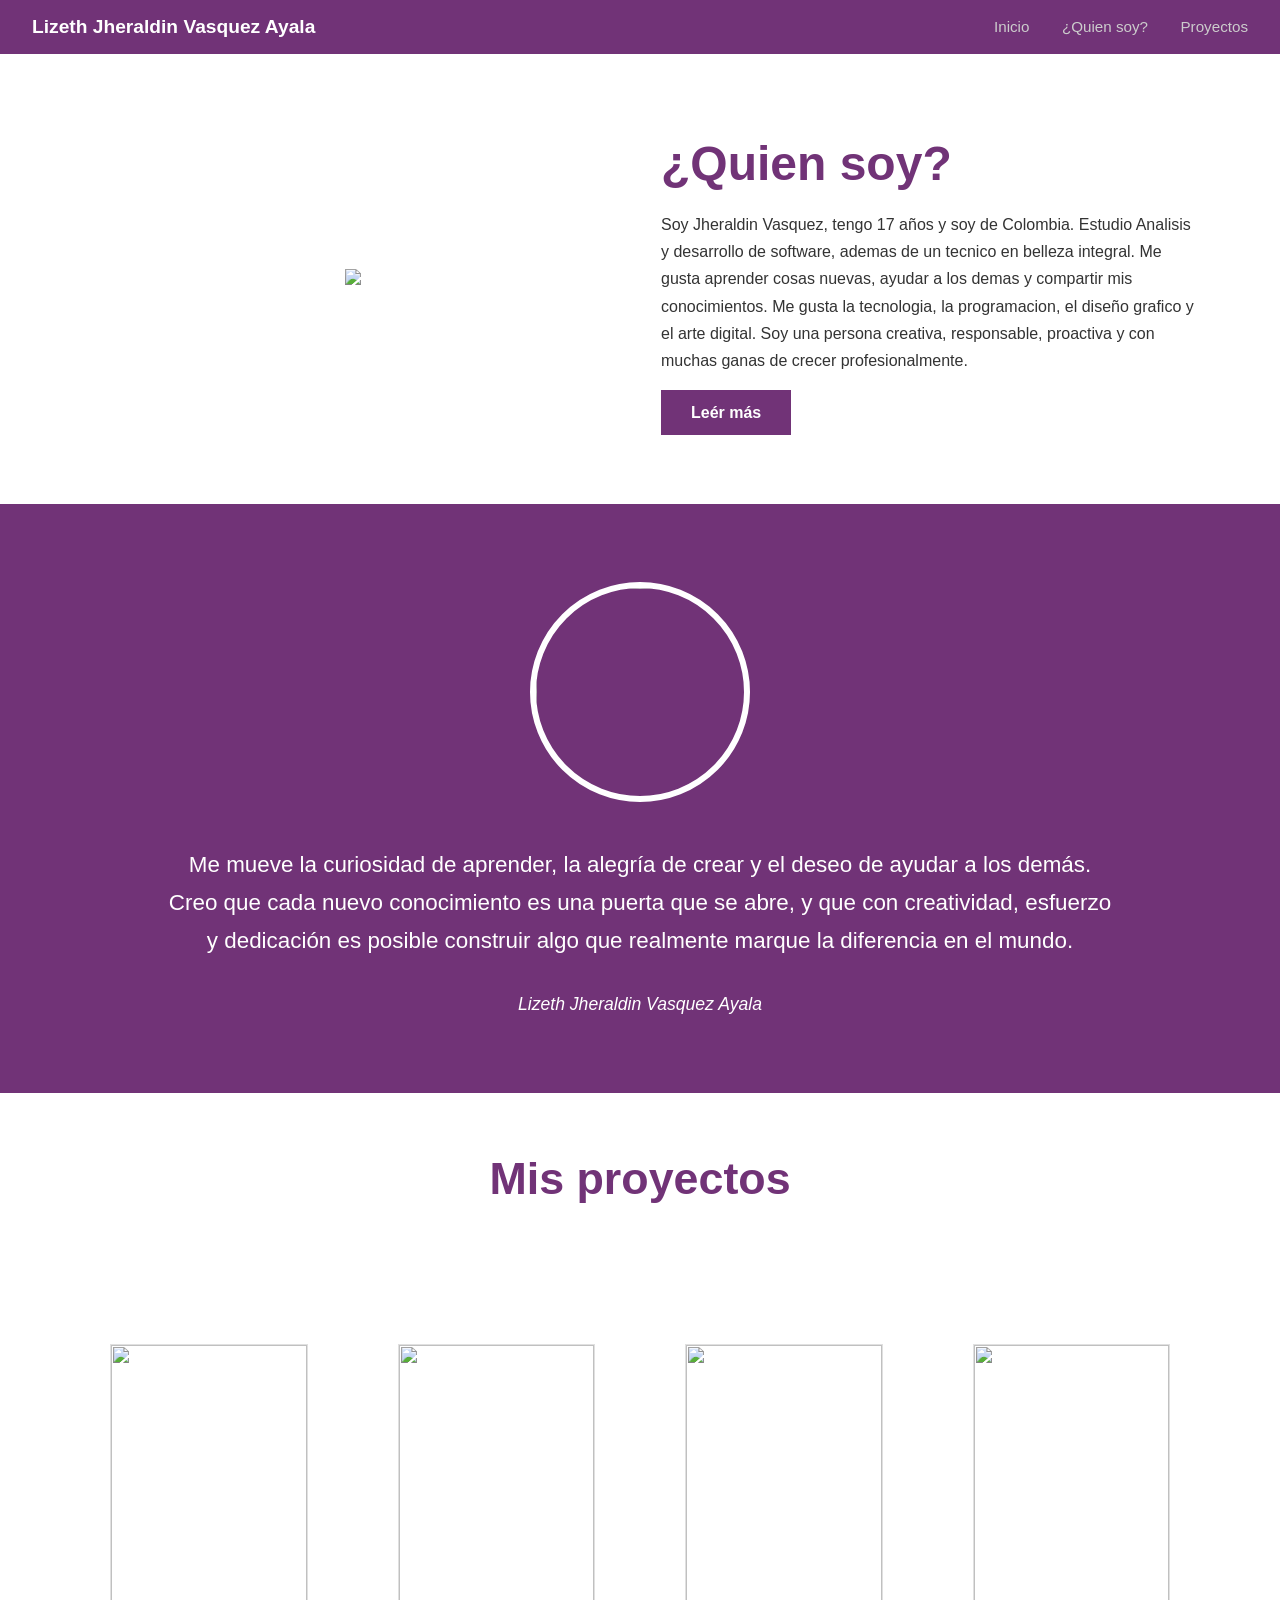
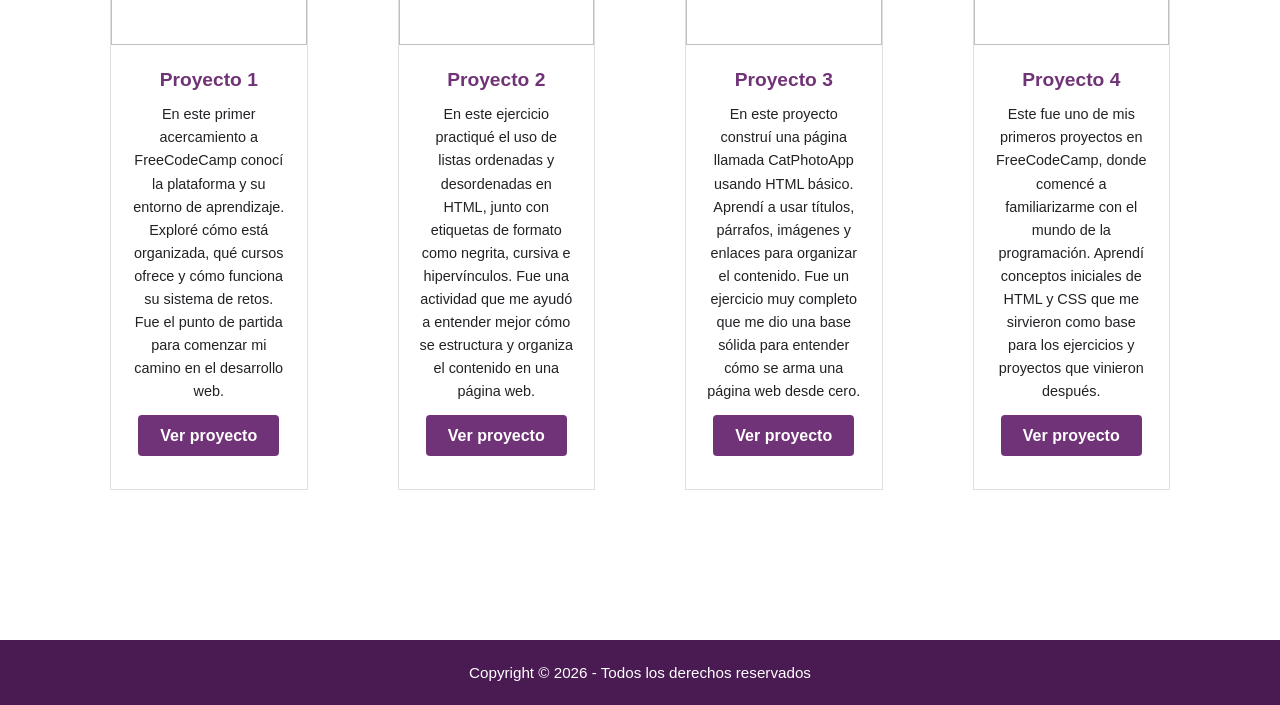
==== Quien Soy/index.html @ ae336944 "Add files via upload" ====
<!DOCTYPE html>
<html lang="es">
<head>
<meta charset="UTF-8">
<meta name="viewport" content="width=device-width, initial-scale=1.0"/>
<title>Lizeth Jheraldin Vasquez Ayala</title>
</head>
 
<body>
 
<div class="navbar">
<table>
<tr>
 
<td class="nav-logo">
<span class="bold">Lizeth Jheraldin </span>
<span class="bold"> Vasquez Ayala</span>
</td>
 
<td class="nav-links">
<a href="#">Inicio</a>
<a href="#">¿Quien soy?</a>
<a href="#">Proyectos</a>
</td>
 
</tr>
</table>
</div>
 
 
<div class="section-quiensoy">
 
<table>
 
<tr>
 
<td class="td-image">
<img src="https://images.icon-icons.com/1999/PNG/512/avatar_people_person_profile_user_woman_icon_123359.png">
</td>
 
<td class="td-text">
 
<h2>¿Quien soy?</h2>
 
<p>
Soy Jheraldin Vasquez, tengo 17 años y soy de Colombia. Estudio Analisis y desarrollo de software, ademas de un tecnico en belleza integral. Me gusta aprender cosas nuevas, ayudar a los demas y compartir mis conocimientos. Me gusta la tecnologia, la programacion, el diseño grafico y el arte digital. Soy una persona creativa, responsable, proactiva y con muchas ganas de crecer profesionalmente.
</p>
 
<a href="#" class="btn-leer">Leér más</a>
 
</td>
 
</tr>
 
</table>
 
</div>
 
 
<div class="section-perfil">
 
<table>
 
<tr>
<td class="avatar-wrapper">
<img src="https://images.icon-icons.com/1999/PNG/512/avatar_people_person_profile_user_woman_icon_123359.png">
</td>
</tr>
 
<tr>
<td class="perfil-quote">
Me mueve la curiosidad de aprender, la alegría de crear y el deseo de ayudar a los demás. Creo que cada nuevo conocimiento es una puerta que se abre, y que con creatividad, esfuerzo y dedicación es posible construir algo que realmente marque la diferencia en el mundo.
</td>
</tr>
 
<tr>
<td class="perfil-author">
Lizeth Jheraldin Vasquez Ayala
</td>
</tr>
 
</table>
 
</div>
 
 
 
<div class="section-proyectos">
 
<h2>Mis proyectos</h2>
 
<table class="proyectos-table">
 
<tr>
 
<td class="proyecto-card">
 
<img src="https://cdn-1.webcatalog.io/catalog/freecodecamp/freecodecamp-social-preview.png?v=1769992474197">
 
<div class="proyecto-card-body">
 
<h3>Proyecto 1</h3>
 
<p>En este primer acercamiento a FreeCodeCamp conocí la plataforma y su entorno de aprendizaje. Exploré cómo está organizada, qué cursos ofrece y cómo funciona su sistema de retos. Fue el punto de partida para comenzar mi camino en el desarrollo web.</p>
 
<p>
<a href="#" class="btn-proyecto">Ver proyecto</a>
</p>
 
</div>
 
</td>
 
 
 
<td class="proyecto-card">
 
<img src="https://global.discourse-cdn.com/freecodecamp/optimized/4X/d/6/1/d61e69aa36e3fe2edeea4e5cf93a29f34c8d03d1_2_690x391.jpeg">
 
<div class="proyecto-card-body">
 
<h3>Proyecto 2</h3>
 
<p>En este ejercicio practiqué el uso de listas ordenadas y desordenadas en HTML, junto con etiquetas de formato como negrita, cursiva e hipervínculos. Fue una actividad que me ayudó a entender mejor cómo se estructura y organiza el contenido en una página web.</p>
 
<p>
<a href="#" class="btn-proyecto">Ver proyecto</a>
</p>
 
</div>
 
</td>
 
 
 
<td class="proyecto-card">
 
<img src="https://global.discourse-cdn.com/freecodecamp/optimized/4X/9/7/a/97abecafbe0a69b6b88f8062b2c35392df6535bc_2_225x500.jpeg">
 
<div class="proyecto-card-body">
 
<h3>Proyecto 3</h3>
 
<p>En este proyecto construí una página llamada CatPhotoApp usando HTML básico. Aprendí a usar títulos, párrafos, imágenes y enlaces para organizar el contenido. Fue un ejercicio muy completo que me dio una base sólida para entender cómo se arma una página web desde cero.</p>
 
<p>
<a href="#" class="btn-proyecto">Ver proyecto</a>
</p>
 
</div>
 
</td>
 
 
 
<td class="proyecto-card">
 
<img src="https://global.discourse-cdn.com/freecodecamp/original/4X/6/b/c/6bcaa0804ab455059b3d53bec16aa4674fb8b056.jpeg">
 
<div class="proyecto-card-body">
 
<h3>Proyecto 4</h3>
 
<p>Este fue uno de mis primeros proyectos en FreeCodeCamp, donde comencé a familiarizarme con el mundo de la programación. Aprendí conceptos iniciales de HTML y CSS que me sirvieron como base para los ejercicios y proyectos que vinieron después.</p>
 
<p>
<a href="#" class="btn-proyecto">Ver proyecto</a>
</p>
 
</div>
 
</td>
 
</tr>
 
</table>
 
</div>
 
<!-- Footer -->
<footer class="footer-copy">
  <p>Copyright © 2026 - Todos los derechos reservados</p>
</footer>
 
<style>
 
*{
margin:0;
padding:0;
box-sizing:border-box;
}
 
body{
font-family:Arial, Helvetica, sans-serif;
background:#ffffff;
color:#333;
}
 
 
 
.navbar{
background-color: rgb(113, 51, 119);
width:100%;
}
 
.navbar table{
width:100%;
border-collapse:collapse;
}
 
.navbar td{
padding:16px 32px;
vertical-align:middle;
}
 
.nav-logo span.bold{
font-weight:900;
color:#ffffff;
font-size:1.2rem;
}
 
.nav-links{
text-align:right;
}
 
.nav-links a{
color:#cccccc;
text-decoration:none;
margin-left:28px;
font-size:0.95rem;
font-weight:500;
}
 
.nav-links a:hover{
color:#212225;
}
 
 
 
.section-quiensoy{
background:#ffffff;
width:100%;
padding:60px 0;
}
 
.section-quiensoy table{
width:90%;
margin:auto;
}
 
.section-quiensoy td{
vertical-align:middle;
padding:20px;
}
 
.td-image{
width:50%;
text-align:center;
}
 
.td-image img{
max-width:100%;
}
 
.td-text{
width:50%;
padding-left:40px;
}
 
.td-text h2{
font-size:3rem;
font-weight:900;
color:#713377;
margin-bottom:20px;
}
 
.td-text p{
font-size:1rem;
line-height:1.7;
margin-bottom:30px;
}
 
.btn-leer{
background-color:#713377;
color:#ffffff;
padding:14px 30px;
font-size:1rem;
font-weight:700;
cursor:pointer;
text-decoration:none;
}
 
 
 
.section-perfil{
background-color:#713377;
width:100%;
padding:60px 20px;
}
 
.section-perfil table{
width:80%;
margin:auto;
}
 
.section-perfil td{
text-align:center;
padding:16px;
}
 
.avatar-wrapper img{
width:220px;
height:220px;
border-radius:50%;
border:6px solid white;
}
 
.perfil-quote{
font-size:1.4rem;
color:white;
line-height:1.7;
}
 
.perfil-author{
font-size:1.1rem;
color:white;
font-style:italic;
}
 
 
 
.section-proyectos{
background:#ffffff;
width:100%;
padding:60px 20px;
}
 
.section-proyectos h2{
text-align:center;
font-size:2.8rem;
font-weight:900;
color:#713377;
margin-bottom:50px;
}
 
.proyectos-table{
width:100%;
margin:auto;
border-collapse:separate;
border-spacing:90px;
}
 
.proyecto-card{
width:25%;
vertical-align:top;
border:1px solid #e0e0e0;
}
 
.proyecto-card img{
width:100%;
height:300px;
object-fit:cover;
}
 
.proyecto-card-body{
padding:20px;
text-align:center;
}
 
.proyecto-card-body h3{
font-size:1.2rem;
font-weight:700;
color:#713377;
margin-bottom:12px;
}
 
.proyecto-card-body p{
font-size:0.9rem;
color:#212225;
line-height:1.6;
margin-bottom:20px;
}
 
.btn-proyecto{
background:#713377;
color:white;
padding:12px 22px;
font-size:16px;
font-weight:600;
border-radius:4px;
text-decoration:none;
border:none;
}
 
.btn-proyecto:hover{
background:#c0392b;
}
 
/* ── FOOTER ── */
.footer-copy {
  background-color: #4a1a52;
  color: #ffffff;
  text-align: center;
  padding: 24px 20px;
  font-size: 0.95rem;
}
 
</style>
 
</body>
</html>
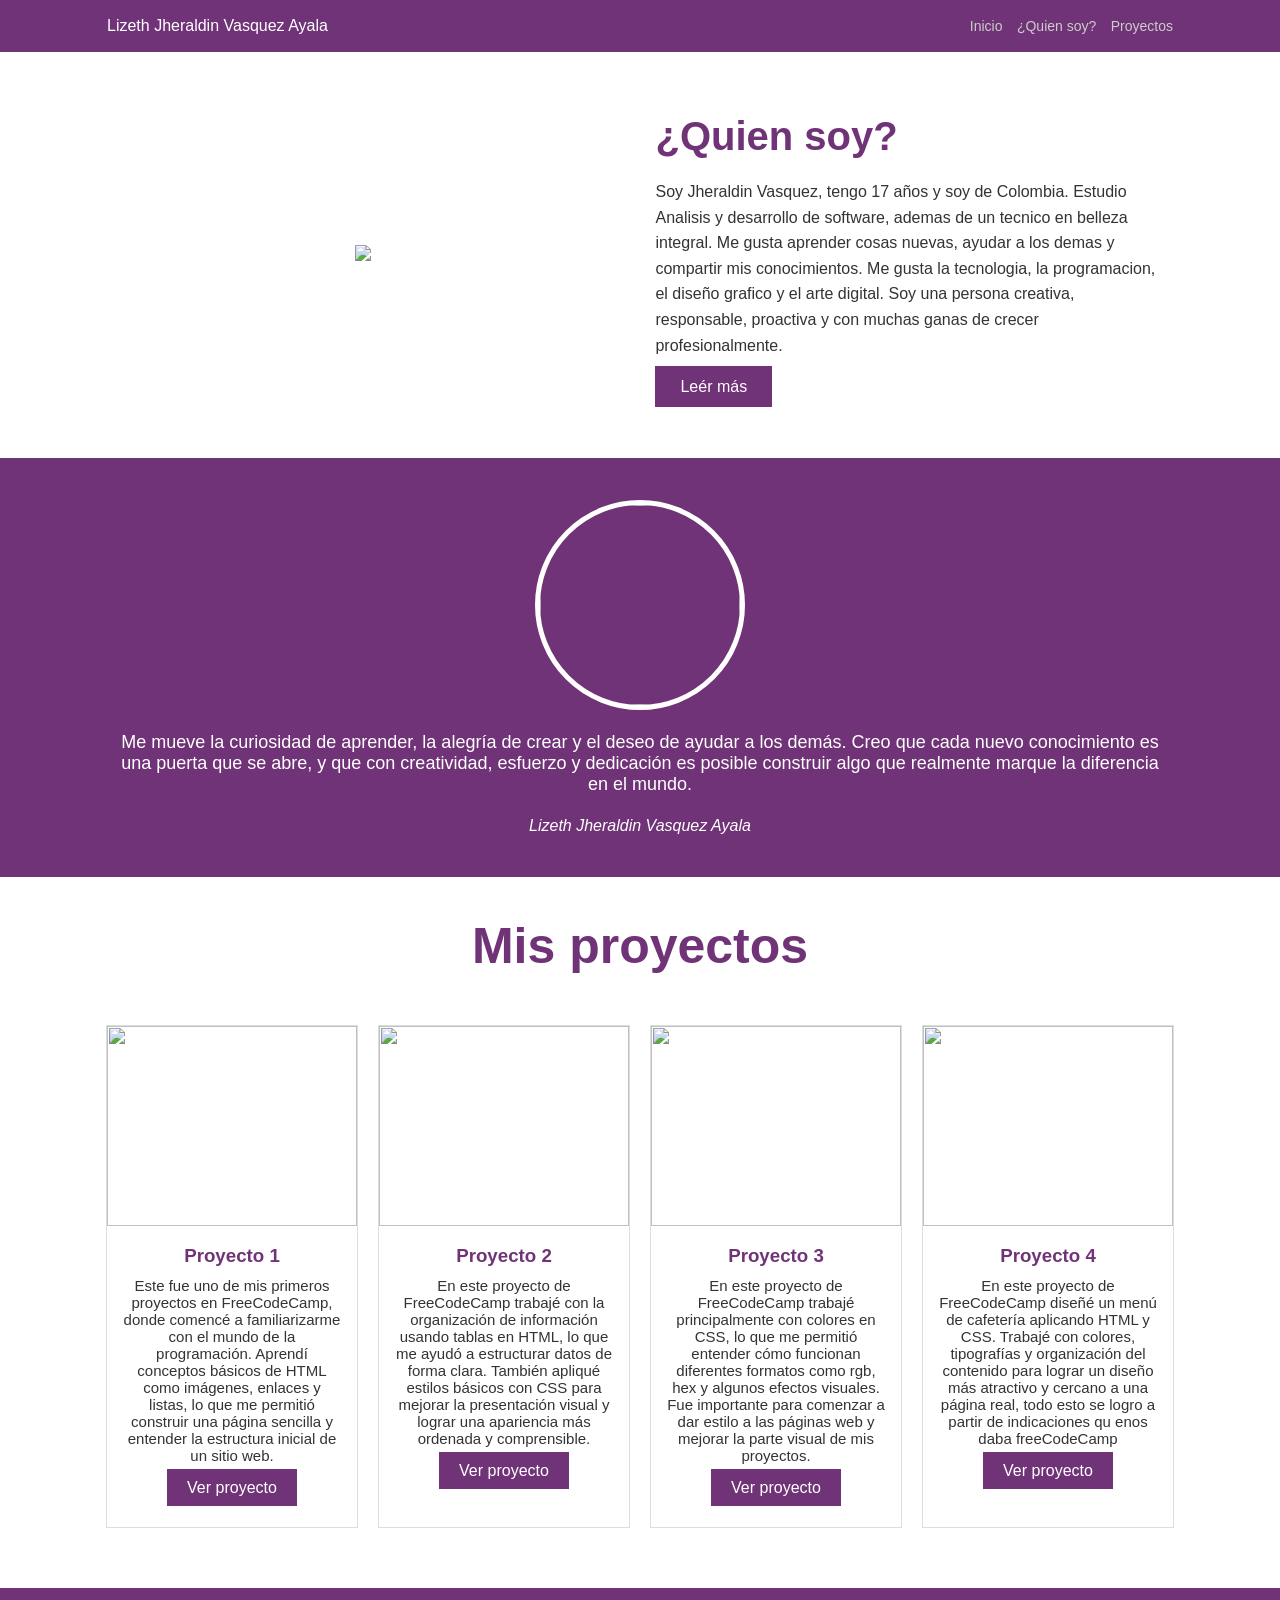
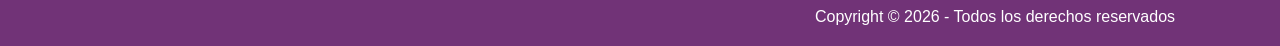
==== commit 5a36c581: "Update index.html" ====
--- a/Quien Soy/index.html
+++ b/Quien Soy/index.html
@@ -1,6 +1,7 @@
 <!DOCTYPE html>
 <html lang="es">
 <head>
+    <link rel="stylesheet" href="style.css">
 <meta charset="UTF-8">
 <meta name="viewport" content="width=device-width, initial-scale=1.0"/>
 <title>Lizeth Jheraldin Vasquez Ayala</title>
@@ -8,16 +9,15 @@
  
 <body>
  
-<div class="navbar">
+<div class="barra-superior">
 <table>
 <tr>
  
-<td class="nav-logo">
-<span class="bold">Lizeth Jheraldin </span>
-<span class="bold"> Vasquez Ayala</span>
-</td>
- 
-<td class="nav-links">
+<td class="logo">
+<span >Lizeth Jheraldin Vasquez Ayala </span>
+</td>
+ 
+<td class="menu">
 <a href="#">Inicio</a>
 <a href="#">¿Quien soy?</a>
 <a href="#">Proyectos</a>
@@ -28,17 +28,17 @@
 </div>
  
  
-<div class="section-quiensoy">
+<div class="seccion-quiensoy">
  
 <table>
  
 <tr>
  
-<td class="td-image">
+<td class="columna-imagen">
 <img src="https://images.icon-icons.com/1999/PNG/512/avatar_people_person_profile_user_woman_icon_123359.png">
 </td>
  
-<td class="td-text">
+<td class="columna-texto">
  
 <h2>¿Quien soy?</h2>
  
@@ -46,7 +46,7 @@
 Soy Jheraldin Vasquez, tengo 17 años y soy de Colombia. Estudio Analisis y desarrollo de software, ademas de un tecnico en belleza integral. Me gusta aprender cosas nuevas, ayudar a los demas y compartir mis conocimientos. Me gusta la tecnologia, la programacion, el diseño grafico y el arte digital. Soy una persona creativa, responsable, proactiva y con muchas ganas de crecer profesionalmente.
 </p>
  
-<a href="#" class="btn-leer">Leér más</a>
+<a href="#" class="boton-leer">Leér más</a>
  
 </td>
  
@@ -56,25 +56,27 @@
  
 </div>
  
- 
-<div class="section-perfil">
+
+ 
+<div class="seccion-perfil">
+  
  
 <table>
  
 <tr>
-<td class="avatar-wrapper">
+<td class="imagen-perfil">
 <img src="https://images.icon-icons.com/1999/PNG/512/avatar_people_person_profile_user_woman_icon_123359.png">
 </td>
 </tr>
  
 <tr>
-<td class="perfil-quote">
+<td class="texto-frase">
 Me mueve la curiosidad de aprender, la alegría de crear y el deseo de ayudar a los demás. Creo que cada nuevo conocimiento es una puerta que se abre, y que con creatividad, esfuerzo y dedicación es posible construir algo que realmente marque la diferencia en el mundo.
 </td>
 </tr>
  
 <tr>
-<td class="perfil-author">
+<td class="autor">
 Lizeth Jheraldin Vasquez Ayala
 </td>
 </tr>
@@ -84,91 +86,48 @@
 </div>
  
  
- 
-<div class="section-proyectos">
- 
-<h2>Mis proyectos</h2>
- 
-<table class="proyectos-table">
- 
-<tr>
- 
-<td class="proyecto-card">
- 
-<img src="https://cdn-1.webcatalog.io/catalog/freecodecamp/freecodecamp-social-preview.png?v=1769992474197">
- 
-<div class="proyecto-card-body">
- 
+<div class="seccion-proyectos">
+ 
+<h2 class="margen">Mis proyectos</h2>
+ 
+<table class="tabla-proyectos">
+ 
+<tr>
+ 
+<td class="tarjeta-proyecto">
+<img src="https://global.discourse-cdn.com/freecodecamp/original/4X/3/d/e/3decb72803d0882e65ff30d778310f97228da2fc.jpeg">
+<div class="contenido-proyecto">
 <h3>Proyecto 1</h3>
- 
-<p>En este primer acercamiento a FreeCodeCamp conocí la plataforma y su entorno de aprendizaje. Exploré cómo está organizada, qué cursos ofrece y cómo funciona su sistema de retos. Fue el punto de partida para comenzar mi camino en el desarrollo web.</p>
- 
-<p>
-<a href="#" class="btn-proyecto">Ver proyecto</a>
-</p>
- 
-</div>
- 
-</td>
- 
- 
- 
-<td class="proyecto-card">
- 
-<img src="https://global.discourse-cdn.com/freecodecamp/optimized/4X/d/6/1/d61e69aa36e3fe2edeea4e5cf93a29f34c8d03d1_2_690x391.jpeg">
- 
-<div class="proyecto-card-body">
- 
+<p class="texto">Este fue uno de mis primeros proyectos en FreeCodeCamp, donde comencé a familiarizarme con el mundo de la programación. Aprendí conceptos básicos de HTML como imágenes, enlaces y listas, lo que me permitió construir una página sencilla y entender la estructura inicial de un sitio web.</p>
+<p><a href="#" class="boton-proyecto">Ver proyecto</a></p>
+</div>
+</td>
+ 
+<td class="tarjeta-proyecto">
+<img src="https://user-images.githubusercontent.com/78083890/180297257-d5cb8945-c400-45d4-981f-70b73915e8c7.png">
+<div class="contenido-proyecto">
 <h3>Proyecto 2</h3>
- 
-<p>En este ejercicio practiqué el uso de listas ordenadas y desordenadas en HTML, junto con etiquetas de formato como negrita, cursiva e hipervínculos. Fue una actividad que me ayudó a entender mejor cómo se estructura y organiza el contenido en una página web.</p>
- 
-<p>
-<a href="#" class="btn-proyecto">Ver proyecto</a>
-</p>
- 
-</div>
- 
-</td>
- 
- 
- 
-<td class="proyecto-card">
- 
-<img src="https://global.discourse-cdn.com/freecodecamp/optimized/4X/9/7/a/97abecafbe0a69b6b88f8062b2c35392df6535bc_2_225x500.jpeg">
- 
-<div class="proyecto-card-body">
- 
+<p class="texto">En este proyecto de FreeCodeCamp trabajé con la organización de información usando tablas en HTML, lo que me ayudó a estructurar datos de forma clara. También apliqué estilos básicos con CSS para mejorar la presentación visual y lograr una apariencia más ordenada y comprensible.</p>
+<p><a href="#" class="boton-proyecto">Ver proyecto</a></p>
+</div>
+</td>
+ 
+<td class="tarjeta-proyecto">
+<img src="https://raw.githubusercontent.com/chanwaihan/Colored-Markers/main/colored-markers-preview.jpg">
+<div class="contenido-proyecto">
 <h3>Proyecto 3</h3>
- 
-<p>En este proyecto construí una página llamada CatPhotoApp usando HTML básico. Aprendí a usar títulos, párrafos, imágenes y enlaces para organizar el contenido. Fue un ejercicio muy completo que me dio una base sólida para entender cómo se arma una página web desde cero.</p>
- 
-<p>
-<a href="#" class="btn-proyecto">Ver proyecto</a>
-</p>
- 
-</div>
- 
-</td>
- 
- 
- 
-<td class="proyecto-card">
- 
-<img src="https://global.discourse-cdn.com/freecodecamp/original/4X/6/b/c/6bcaa0804ab455059b3d53bec16aa4674fb8b056.jpeg">
- 
-<div class="proyecto-card-body">
- 
+<p class="texto">En este proyecto de FreeCodeCamp trabajé principalmente con colores en CSS, lo que me permitió entender cómo funcionan diferentes formatos como rgb, hex y algunos efectos visuales. Fue importante para comenzar a dar estilo a las páginas web y mejorar la parte visual de mis proyectos.</p>
+<p><a href="#" class="boton-proyecto">Ver proyecto</a></p>
+</div>
+</td>
+ 
+<td class="tarjeta-proyecto">
+<img src="https://shot.plnkr.co/YOZcpZM5tWC3nagV.png?d=2022-03-07T23:16:04.054Z">
+<div class="contenido-proyecto">
 <h3>Proyecto 4</h3>
- 
-<p>Este fue uno de mis primeros proyectos en FreeCodeCamp, donde comencé a familiarizarme con el mundo de la programación. Aprendí conceptos iniciales de HTML y CSS que me sirvieron como base para los ejercicios y proyectos que vinieron después.</p>
- 
-<p>
-<a href="#" class="btn-proyecto">Ver proyecto</a>
-</p>
- 
-</div>
- 
+<p class="texto">En este proyecto de FreeCodeCamp diseñé un menú de cafetería aplicando HTML y CSS. Trabajé con colores, tipografías y organización del contenido para lograr un diseño más atractivo y cercano a una página real, todo esto se logro a partir de indicaciones qu enos daba freeCodeCamp</p>
+<p><a href="#" class="boton-proyecto">Ver proyecto</a></p>
+</div>
 </td>
  
 </tr>
@@ -177,236 +136,230 @@
  
 </div>
  
-<!-- Footer -->
-<footer class="footer-copy">
-  <p>Copyright © 2026 - Todos los derechos reservados</p>
+<footer class="pie-pagina">
+<p>Copyright © 2026 - Todos los derechos reservados</p>
 </footer>
- 
+
+</body>
+</html>
+
+
 <style>
- 
+/* RESET GENERAL */
 *{
-margin:0;
-padding:0;
-box-sizing:border-box;
-}
- 
+margin:0; /* elimina espacios externos */
+padding:0; /* elimina espacios internos */
+
+}
+.texto{
+  font-size: 15px;
+}
+
+/* ESTILO GENERAL */
 body{
-font-family:Arial, Helvetica, sans-serif;
-background:#ffffff;
-color:#333;
-}
- 
- 
- 
-.navbar{
-background-color: rgb(113, 51, 119);
-width:100%;
-}
- 
-.navbar table{
-width:100%;
-border-collapse:collapse;
-}
- 
-.navbar td{
-padding:16px 32px;
-vertical-align:middle;
-}
- 
-.nav-logo span.bold{
-font-weight:900;
-color:#ffffff;
-font-size:1.2rem;
-}
- 
-.nav-links{
+font-family:Arial; /* tipo de letra */
+background:#fff; /* fondo blanco */
+color:#333; /* color del texto */
+}
+
+/* ===== BARRA SUPERIOR ===== */
+.barra-superior{
+background:#713377; /* color morado */
+}
+
+/* centra la tabla */
+.barra-superior table{
+width: 1100px; /* ancho fijo */
+margin:0 auto; /* centrar horizontal */
+}
+
+/* celdas del menú */
+.barra-superior td{
+padding:15px; /* espacio interno */
+}
+
+/* texto del logo */
+.logo span{
+color:#fff; /* blanco */
+}
+
+/* menú a la derecha */
+.menu{
 text-align:right;
 }
- 
-.nav-links a{
-color:#cccccc;
-text-decoration:none;
-margin-left:28px;
-font-size:0.95rem;
-font-weight:500;
-}
- 
-.nav-links a:hover{
-color:#212225;
-}
- 
- 
- 
-.section-quiensoy{
-background:#ffffff;
-width:100%;
-padding:60px 0;
-}
- 
-.section-quiensoy table{
-width:90%;
-margin:auto;
-}
- 
-.section-quiensoy td{
-vertical-align:middle;
+
+/* enlaces */
+.menu a{
+color:#ccc; /* gris */
+text-decoration:none; /* sin subrayado */
+margin-left:10px; /* separación entre enlaces */
+font-size:14px;
+}
+
+/* hover enlaces */
+.menu a:hover{
+color:#fff; /* blanco al pasar mouse */
+}
+
+
+
+/* ===== QUIEN SOY ===== */
+.seccion-quiensoy{
+padding:40px 0; /* espacio arriba y abajo */
+}
+
+/* tabla centrada */
+.seccion-quiensoy table{
+width:1100px;
+margin:0 auto;
+}
+
+/* celdas */
+.seccion-quiensoy td{
 padding:20px;
-}
- 
-.td-image{
-width:50%;
-text-align:center;
-}
- 
-.td-image img{
-max-width:100%;
-}
- 
-.td-text{
-width:50%;
-padding-left:40px;
-}
- 
-.td-text h2{
-font-size:3rem;
-font-weight:900;
+vertical-align:middle; /* centra vertical */
+}
+
+/* imagen */
+.columna-imagen{
+width:550px;
+text-align:center;
+}
+
+.columna-imagen img{
+width:350px;
+}
+
+/* texto */
+.columna-texto{
+width:550px;
+}
+
+/* título */
+.columna-texto h2{
+font-size:40px;
 color:#713377;
 margin-bottom:20px;
 }
- 
-.td-text p{
-font-size:1rem;
-line-height:1.7;
-margin-bottom:30px;
-}
- 
-.btn-leer{
-background-color:#713377;
-color:#ffffff;
-padding:14px 30px;
-font-size:1rem;
-font-weight:700;
-cursor:pointer;
-text-decoration:none;
-}
- 
- 
- 
-.section-perfil{
-background-color:#713377;
-width:100%;
-padding:60px 20px;
-}
- 
-.section-perfil table{
-width:80%;
-margin:auto;
-}
- 
-.section-perfil td{
-text-align:center;
-padding:16px;
-}
- 
-.avatar-wrapper img{
-width:220px;
-height:220px;
-border-radius:50%;
-border:6px solid white;
-}
- 
-.perfil-quote{
-font-size:1.4rem;
-color:white;
-line-height:1.7;
-}
- 
-.perfil-author{
-font-size:1.1rem;
-color:white;
-font-style:italic;
-}
- 
- 
- 
-.section-proyectos{
-background:#ffffff;
-width:100%;
-padding:60px 20px;
-}
- 
-.section-proyectos h2{
-text-align:center;
-font-size:2.8rem;
-font-weight:900;
-color:#713377;
-margin-bottom:50px;
-}
- 
-.proyectos-table{
-width:100%;
-margin:auto;
-border-collapse:separate;
-border-spacing:90px;
-}
- 
-.proyecto-card{
-width:25%;
-vertical-align:top;
-border:1px solid #e0e0e0;
-}
- 
-.proyecto-card img{
-width:100%;
-height:300px;
-object-fit:cover;
-}
- 
-.proyecto-card-body{
-padding:20px;
-text-align:center;
-}
- 
-.proyecto-card-body h3{
-font-size:1.2rem;
-font-weight:700;
-color:#713377;
-margin-bottom:12px;
-}
- 
-.proyecto-card-body p{
-font-size:0.9rem;
-color:#212225;
+
+/* párrafo */
+.columna-texto p{
 line-height:1.6;
 margin-bottom:20px;
 }
- 
-.btn-proyecto{
+
+/* botón */
+.boton-leer{
 background:#713377;
-color:white;
-padding:12px 22px;
-font-size:16px;
-font-weight:600;
-border-radius:4px;
+color:#fff;
+padding:12px 25px;
 text-decoration:none;
-border:none;
-}
- 
-.btn-proyecto:hover{
-background:#c0392b;
-}
- 
-/* ── FOOTER ── */
-.footer-copy {
-  background-color: #4a1a52;
-  color: #ffffff;
-  text-align: center;
-  padding: 24px 20px;
-  font-size: 0.95rem;
-}
- 
-</style>
- 
-</body>
-</html>
- +}
+
+/* ===== PERFIL ===== */
+.seccion-perfil{
+background:#713377;
+padding:40px 0;
+}
+
+/* tabla centrada */
+.seccion-perfil table{
+width:1100px;
+margin:0 auto;
+text-align:center;
+}
+
+/* imagen redonda */
+.imagen-perfil img{
+width:200px;
+height:200px;
+border-radius:50%; /* círculo */
+border:5px solid #fff;
+}
+
+/* frase */
+.texto-frase{
+color:#fff;
+font-size:18px;
+padding:20px;
+}
+
+/* autor */
+.autor{
+color:#fff;
+font-style:italic;
+}
+
+
+
+/* ===== PROYECTOS ===== */
+.seccion-proyectos{
+padding:40px 0;
+}
+
+/* título */
+.seccion-proyectos h2{
+text-align:center;
+font-size:50px;
+color:#713377;
+margin-bottom:30px;
+}
+
+/* tabla de proyectos */
+.tabla-proyectos{
+width:1100px;
+margin:0 auto;
+border-spacing:20px; /* espacio entre tarjetas */
+}
+
+/* tarjeta */
+.tarjeta-proyecto{
+width:250px;
+vertical-align:top;
+border:1px solid #ddd;
+}
+
+/* imagen */
+.tarjeta-proyecto img{
+width:250px;
+height:200px;
+}
+
+/* contenido */
+.contenido-proyecto{
+padding:15px;
+text-align:center;
+}
+
+/* título tarjeta */
+.contenido-proyecto h3{
+color:#713377;
+margin-bottom:10px;
+}
+
+/* texto tarjeta */
+.contenido-proyecto p{
+margin-bottom:15px;
+}
+
+/* botón */
+.boton-proyecto{
+background:#713377;
+color:#fff;
+padding:10px 20px;
+text-decoration:none;
+}
+
+/* hover botón */
+.boton-proyecto:hover{
+background:#892bc0;
+}
+
+/* ===== FOOTER ===== */
+.pie-pagina{
+background:#713377;
+color:#fff;
+text-align:center;
+padding:20px 0px 20px 710px;
+}
+ </style>
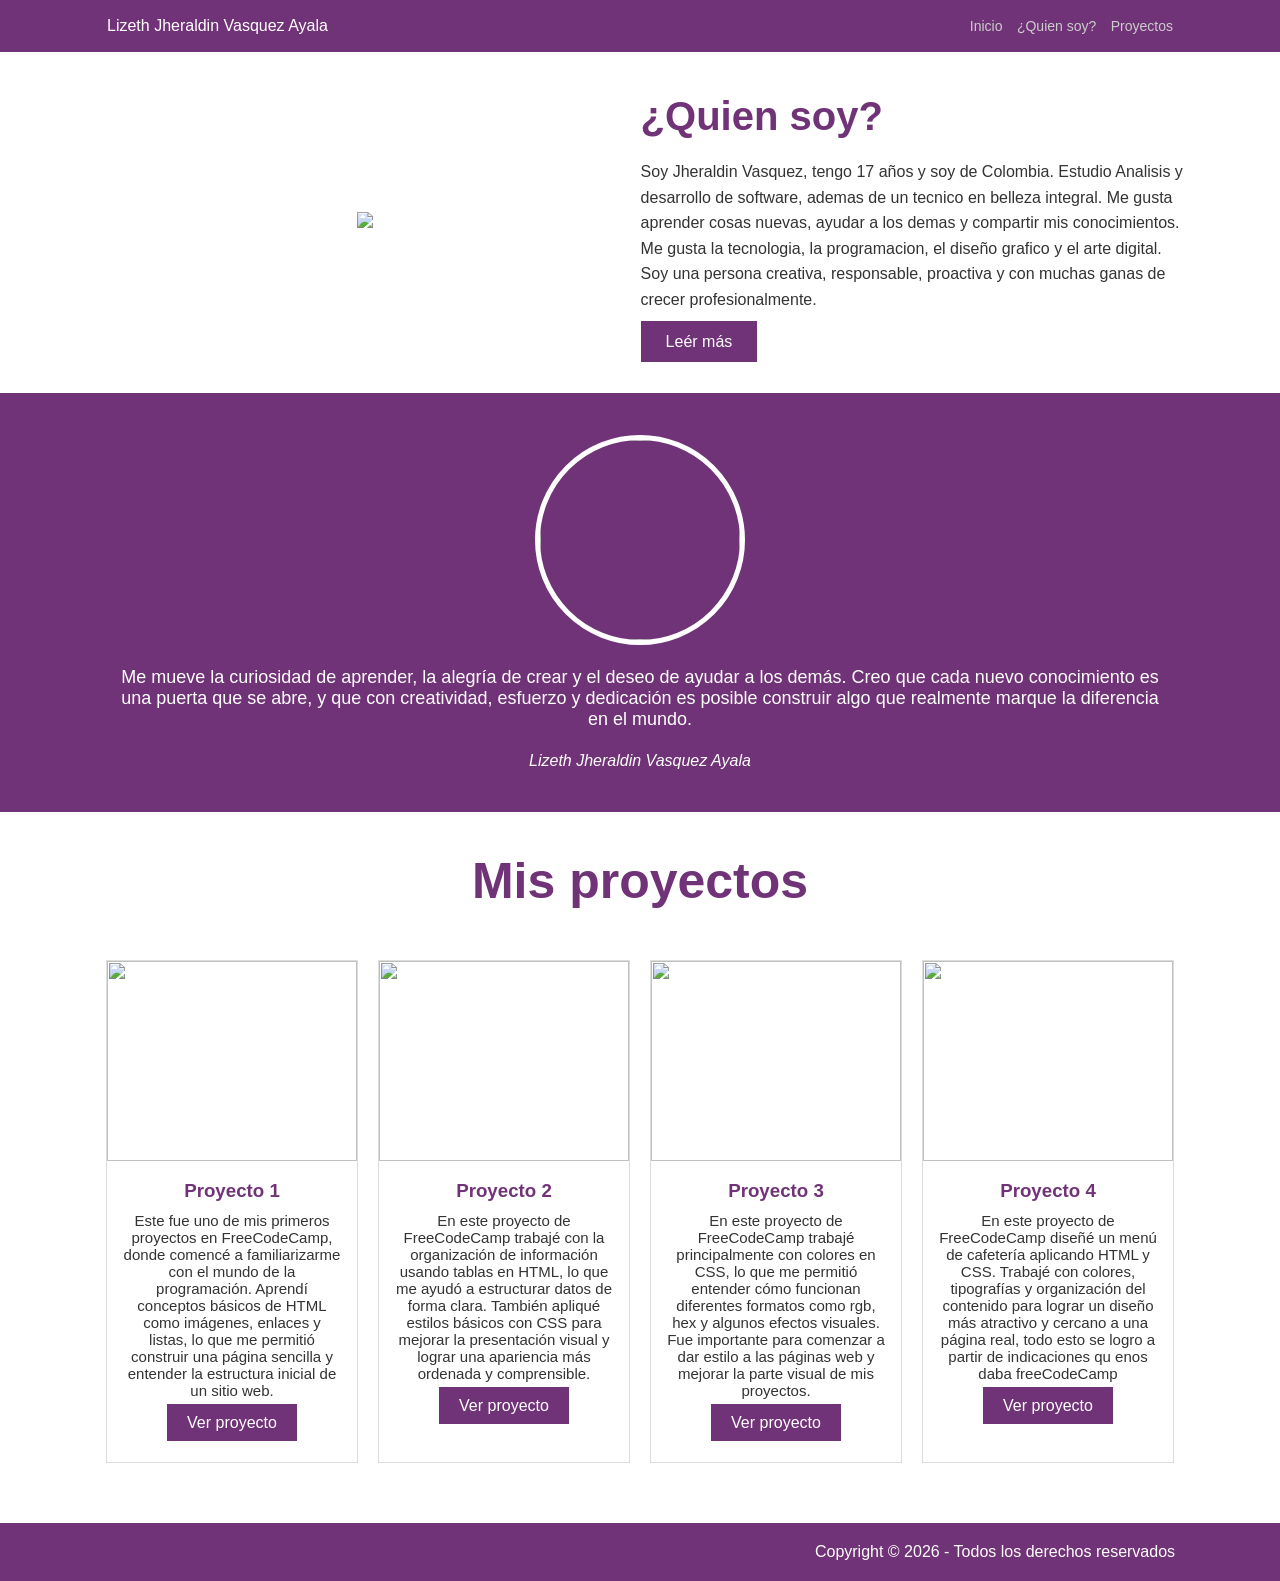
==== commit 0a353649: "Update index.html" ====
--- a/Quien Soy/index.html
+++ b/Quien Soy/index.html
@@ -214,11 +214,7 @@
 margin:0 auto;
 }
 
-/* celdas */
-.seccion-quiensoy td{
-padding:20px;
-vertical-align:middle; /* centra vertical */
-}
+
 
 /* imagen */
 .columna-imagen{
@@ -314,7 +310,6 @@
 
 /* tarjeta */
 .tarjeta-proyecto{
-width:250px;
 vertical-align:top;
 border:1px solid #ddd;
 }
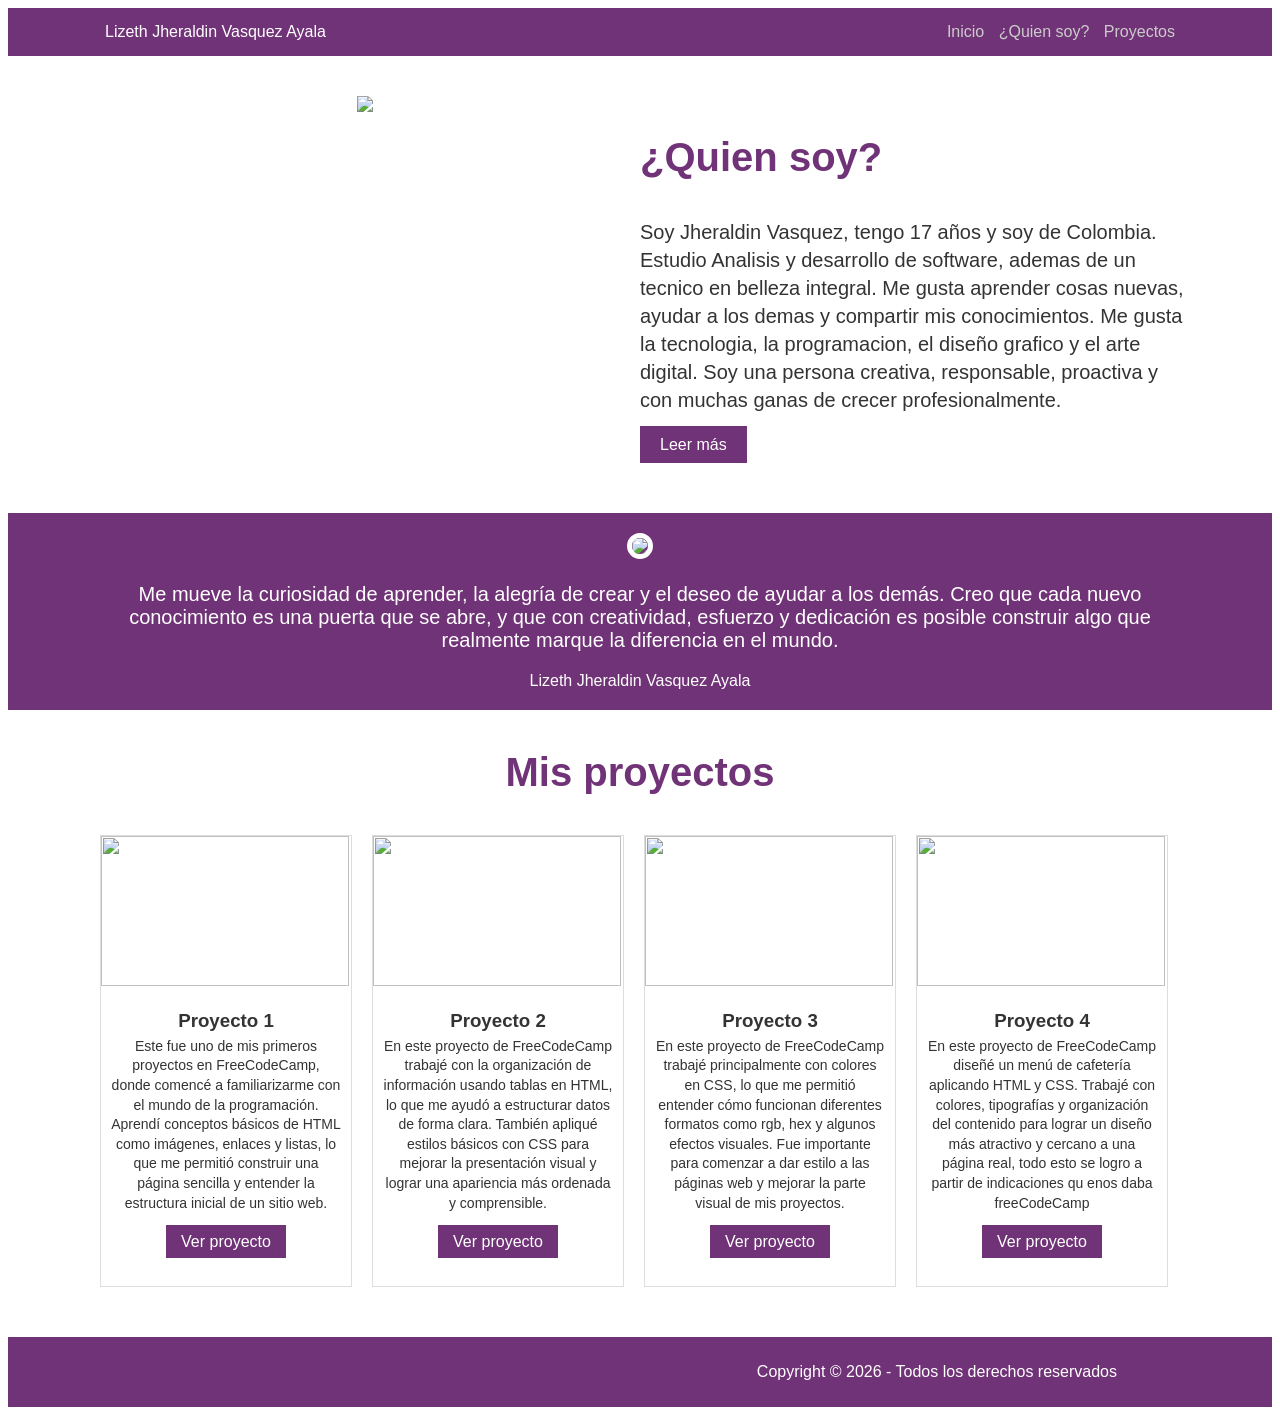
==== commit 93067259: "Update index.html" ====
--- a/Quien Soy/index.html
+++ b/Quien Soy/index.html
@@ -1,360 +1,336 @@
 <!DOCTYPE html>
 <html lang="es">
 <head>
-    <link rel="stylesheet" href="style.css">
-<meta charset="UTF-8">
-<meta name="viewport" content="width=device-width, initial-scale=1.0"/>
-<title>Lizeth Jheraldin Vasquez Ayala</title>
+    <link rel="stylesheet" href="estilos.css">
+    <meta charset="UTF-8">
+    <meta name="viewport" content="width=device-width, initial-scale=1.0"/>
+    <title>Lizeth Jheraldin Vasquez Ayala</title>
 </head>
- 
+
 <body>
- 
-<div class="barra-superior">
-<table>
-<tr>
- 
-<td class="logo">
-<span >Lizeth Jheraldin Vasquez Ayala </span>
-</td>
- 
-<td class="menu">
-<a href="#">Inicio</a>
-<a href="#">¿Quien soy?</a>
-<a href="#">Proyectos</a>
-</td>
- 
-</tr>
-</table>
-</div>
- 
- 
-<div class="seccion-quiensoy">
- 
-<table>
- 
-<tr>
- 
-<td class="columna-imagen">
-<img src="https://images.icon-icons.com/1999/PNG/512/avatar_people_person_profile_user_woman_icon_123359.png">
-</td>
- 
-<td class="columna-texto">
- 
-<h2>¿Quien soy?</h2>
- 
-<p>
-Soy Jheraldin Vasquez, tengo 17 años y soy de Colombia. Estudio Analisis y desarrollo de software, ademas de un tecnico en belleza integral. Me gusta aprender cosas nuevas, ayudar a los demas y compartir mis conocimientos. Me gusta la tecnologia, la programacion, el diseño grafico y el arte digital. Soy una persona creativa, responsable, proactiva y con muchas ganas de crecer profesionalmente.
-</p>
- 
-<a href="#" class="boton-leer">Leér más</a>
- 
-</td>
- 
-</tr>
- 
-</table>
- 
-</div>
- 
-
- 
-<div class="seccion-perfil">
-  
- 
-<table>
- 
-<tr>
-<td class="imagen-perfil">
-<img src="https://images.icon-icons.com/1999/PNG/512/avatar_people_person_profile_user_woman_icon_123359.png">
-</td>
-</tr>
- 
-<tr>
-<td class="texto-frase">
-Me mueve la curiosidad de aprender, la alegría de crear y el deseo de ayudar a los demás. Creo que cada nuevo conocimiento es una puerta que se abre, y que con creatividad, esfuerzo y dedicación es posible construir algo que realmente marque la diferencia en el mundo.
-</td>
-</tr>
- 
-<tr>
-<td class="autor">
-Lizeth Jheraldin Vasquez Ayala
-</td>
-</tr>
- 
-</table>
- 
-</div>
- 
- 
-<div class="seccion-proyectos">
- 
-<h2 class="margen">Mis proyectos</h2>
- 
-<table class="tabla-proyectos">
- 
-<tr>
- 
-<td class="tarjeta-proyecto">
-<img src="https://global.discourse-cdn.com/freecodecamp/original/4X/3/d/e/3decb72803d0882e65ff30d778310f97228da2fc.jpeg">
-<div class="contenido-proyecto">
-<h3>Proyecto 1</h3>
-<p class="texto">Este fue uno de mis primeros proyectos en FreeCodeCamp, donde comencé a familiarizarme con el mundo de la programación. Aprendí conceptos básicos de HTML como imágenes, enlaces y listas, lo que me permitió construir una página sencilla y entender la estructura inicial de un sitio web.</p>
-<p><a href="#" class="boton-proyecto">Ver proyecto</a></p>
-</div>
-</td>
- 
-<td class="tarjeta-proyecto">
-<img src="https://user-images.githubusercontent.com/78083890/180297257-d5cb8945-c400-45d4-981f-70b73915e8c7.png">
-<div class="contenido-proyecto">
-<h3>Proyecto 2</h3>
-<p class="texto">En este proyecto de FreeCodeCamp trabajé con la organización de información usando tablas en HTML, lo que me ayudó a estructurar datos de forma clara. También apliqué estilos básicos con CSS para mejorar la presentación visual y lograr una apariencia más ordenada y comprensible.</p>
-<p><a href="#" class="boton-proyecto">Ver proyecto</a></p>
-</div>
-</td>
- 
-<td class="tarjeta-proyecto">
-<img src="https://raw.githubusercontent.com/chanwaihan/Colored-Markers/main/colored-markers-preview.jpg">
-<div class="contenido-proyecto">
-<h3>Proyecto 3</h3>
-<p class="texto">En este proyecto de FreeCodeCamp trabajé principalmente con colores en CSS, lo que me permitió entender cómo funcionan diferentes formatos como rgb, hex y algunos efectos visuales. Fue importante para comenzar a dar estilo a las páginas web y mejorar la parte visual de mis proyectos.</p>
-<p><a href="#" class="boton-proyecto">Ver proyecto</a></p>
-</div>
-</td>
- 
-<td class="tarjeta-proyecto">
-<img src="https://shot.plnkr.co/YOZcpZM5tWC3nagV.png?d=2022-03-07T23:16:04.054Z">
-<div class="contenido-proyecto">
-<h3>Proyecto 4</h3>
-<p class="texto">En este proyecto de FreeCodeCamp diseñé un menú de cafetería aplicando HTML y CSS. Trabajé con colores, tipografías y organización del contenido para lograr un diseño más atractivo y cercano a una página real, todo esto se logro a partir de indicaciones qu enos daba freeCodeCamp</p>
-<p><a href="#" class="boton-proyecto">Ver proyecto</a></p>
-</div>
-</td>
- 
-</tr>
- 
-</table>
- 
-</div>
- 
-<footer class="pie-pagina">
-<p>Copyright © 2026 - Todos los derechos reservados</p>
-</footer>
+
+    <!-- BARRA SUPERIOR -->
+    <div class="barra-superior">
+        <div class="contenedor">
+            <div class="logo">
+                <span>Lizeth Jheraldin Vasquez Ayala</span>
+            </div>
+
+            <div class="menu">
+                <a href="#">Inicio</a>
+                <a href="#">¿Quien soy?</a>
+                <a href="#">Proyectos</a>
+            </div>
+        </div>
+    </div>
+
+    <!-- QUIEN SOY -->
+    <div class="seccion-quiensoy">
+        <div class="contenedor">
+            
+            <div class="columna-imagen">
+                <img src="https://images.icon-icons.com/1999/PNG/512/avatar_people_person_profile_user_woman_icon_123359.png">
+            </div>
+
+            <div class="columna-texto">
+                <h2>¿Quien soy?</h2>
+
+                <p class="jheraldin">
+                    Soy Jheraldin Vasquez, tengo 17 años y soy de Colombia. Estudio Analisis y desarrollo de software, ademas de un tecnico en belleza integral. Me gusta aprender cosas nuevas, ayudar a los demas y compartir mis conocimientos. Me gusta la tecnologia, la programacion, el diseño grafico y el arte digital. Soy una persona creativa, responsable, proactiva y con muchas ganas de crecer profesionalmente.
+                </p>
+
+                <p class="boton">
+                    <a href="#" class="boton-leer">Leer más</a>
+                </p>
+            </div>
+
+        </div>
+    </div>
+
+    <!-- PERFIL -->
+    <div class="seccion-perfil">
+        <div class="contenedor">
+
+            <div class="imagen-perfil">
+                <img src="https://images.icon-icons.com/1999/PNG/512/avatar_people_person_profile_user_woman_icon_123359.png">
+            </div>
+
+            <div class="texto-frase">
+                Me mueve la curiosidad de aprender, la alegría de crear y el deseo de ayudar a los demás. Creo que cada nuevo conocimiento es una puerta que se abre, y que con creatividad, esfuerzo y dedicación es posible construir algo que realmente marque la diferencia en el mundo.
+            </div>
+
+            <div class="autor">
+                Lizeth Jheraldin Vasquez Ayala
+            </div>
+
+        </div>
+    </div>
+
+    <!-- PROYECTOS -->
+    <div class="seccion-proyectos">
+        <h2>Mis proyectos</h2>
+
+        <div class="contenedor">
+
+            <div class="tarjeta-proyecto">
+                <img src="https://global.discourse-cdn.com/freecodecamp/original/4X/3/d/e/3decb72803d0882e65ff30d778310f97228da2fc.jpeg">
+
+                <div class="contenido-proyecto">
+                    <h3>Proyecto 1</h3>
+
+                    <p class="texto">
+                        Este fue uno de mis primeros proyectos en FreeCodeCamp, donde comencé a familiarizarme con el mundo de la programación. Aprendí conceptos básicos de HTML como imágenes, enlaces y listas, lo que me permitió construir una página sencilla y entender la estructura inicial de un sitio web.
+                    </p>
+
+                    <p class="boton">
+                        <a href="#" class="boton-proyecto">Ver proyecto</a>
+                    </p>
+                </div>
+            </div>
+
+            <div class="tarjeta-proyecto">
+                <img src="https://user-images.githubusercontent.com/78083890/180297257-d5cb8945-c400-45d4-981f-70b73915e8c7.png">
+
+                <div class="contenido-proyecto">
+                    <h3>Proyecto 2</h3>
+
+                    <p class="texto">
+                        En este proyecto de FreeCodeCamp trabajé con la organización de información usando tablas en HTML, lo que me ayudó a estructurar datos de forma clara. También apliqué estilos básicos con CSS para mejorar la presentación visual y lograr una apariencia más ordenada y comprensible.
+                    </p>
+
+                    <p class="boton">
+                        <a href="#" class="boton-proyecto">Ver proyecto</a>
+                    </p>
+                </div>
+            </div>
+
+            <div class="tarjeta-proyecto">
+                <img src="https://raw.githubusercontent.com/chanwaihan/Colored-Markers/main/colored-markers-preview.jpg">
+
+                <div class="contenido-proyecto">
+                    <h3>Proyecto 3</h3>
+
+                    <p class="texto">
+                        En este proyecto de FreeCodeCamp trabajé principalmente con colores en CSS, lo que me permitió entender cómo funcionan diferentes formatos como rgb, hex y algunos efectos visuales. Fue importante para comenzar a dar estilo a las páginas web y mejorar la parte visual de mis proyectos.
+                    </p>
+
+                    <p class="boton">
+                        <a href="#" class="boton-proyecto">Ver proyecto</a>
+                    </p>
+                </div>
+            </div>
+
+            <div class="tarjeta-proyecto">
+                <img src="https://shot.plnkr.co/YOZcpZM5tWC3nagV.png?d=2022-03-07T23:16:04.054Z">
+
+                <div class="contenido-proyecto">
+                    <h3>Proyecto 4</h3>
+
+                    <p class="texto">
+                        En este proyecto de FreeCodeCamp diseñé un menú de cafetería aplicando HTML y CSS. Trabajé con colores, tipografías y organización del contenido para lograr un diseño más atractivo y cercano a una página real, todo esto se logro a partir de indicaciones qu enos daba freeCodeCamp
+                    </p>
+
+                    <p class="boton">
+                        <a href="#" class="boton-proyecto">Ver proyecto</a>
+                    </p>
+                </div>
+            </div>
+
+        </div>
+    </div>
+
+    <footer class="pie-pagina">
+        <p>Copyright © 2026 - Todos los derechos reservados</p>
+    </footer>
 
 </body>
 </html>
 
-
 <style>
-/* RESET GENERAL */
-*{
-margin:0; /* elimina espacios externos */
-padding:0; /* elimina espacios internos */
-
-}
+{
+    margin:0;
+    padding:0;
+    box-sizing:border-box;
+}
+
+body{
+    font-family:Arial;
+    background:#fff;
+    color:#333;
+}
+
 .texto{
-  font-size: 15px;
-}
-
-/* ESTILO GENERAL */
-body{
-font-family:Arial; /* tipo de letra */
-background:#fff; /* fondo blanco */
-color:#333; /* color del texto */
-}
-
-/* ===== BARRA SUPERIOR ===== */
+    font-size:15px;
+}
+
+/* CONTENEDOR */
+.contenedor{
+    width:1100px;
+    margin:0 auto;
+    overflow:hidden;
+}
+
+/* BARRA SUPERIOR */
 .barra-superior{
-background:#713377; /* color morado */
-}
-
-/* centra la tabla */
-.barra-superior table{
-width: 1100px; /* ancho fijo */
-margin:0 auto; /* centrar horizontal */
-}
-
-/* celdas del menú */
-.barra-superior td{
-padding:15px; /* espacio interno */
-}
-
-/* texto del logo */
+    background:#713377;
+}
+
+.logo{
+    float:left;
+    margin:15px;
+}
+
 .logo span{
-color:#fff; /* blanco */
-}
-
-/* menú a la derecha */
+    color:#fff;
+}
+
 .menu{
-text-align:right;
-}
-
-/* enlaces */
+    float:right;
+    margin:15px;
+}
+
 .menu a{
-color:#ccc; /* gris */
-text-decoration:none; /* sin subrayado */
-margin-left:10px; /* separación entre enlaces */
-font-size:14px;
-}
-
-/* hover enlaces */
+    color:#ccc;
+    text-decoration:none;
+    margin-left:10px;
+}
+
 .menu a:hover{
-color:#fff; /* blanco al pasar mouse */
-}
-
-
-
-/* ===== QUIEN SOY ===== */
+    color:#fff;
+}
+
+/* QUIEN SOY */
 .seccion-quiensoy{
-padding:40px 0; /* espacio arriba y abajo */
-}
-
-/* tabla centrada */
-.seccion-quiensoy table{
-width:1100px;
-margin:0 auto;
-}
-
-
-
-/* imagen */
+    margin:40px 0;
+}
+
 .columna-imagen{
-width:550px;
-text-align:center;
+    float:left;
+    width:50%;
+    text-align:center;
 }
 
 .columna-imagen img{
-width:350px;
-}
-
-/* texto */
+    width:300px;
+}
+
 .columna-texto{
-width:550px;
-}
-
-/* título */
+    float:left;
+    width:50%;
+    line-height:1.4;
+}
+
 .columna-texto h2{
-font-size:40px;
-color:#713377;
-margin-bottom:20px;
-}
-
-/* párrafo */
-.columna-texto p{
-line-height:1.6;
-margin-bottom:20px;
-}
-
-/* botón */
+    font-size:40px;
+    color:#713377;
+}
+
+.jheraldin{
+    font-size:20px;
+}
+
 .boton-leer{
-background:#713377;
-color:#fff;
-padding:12px 25px;
-text-decoration:none;
-}
-
-/* ===== PERFIL ===== */
+    background:#713377;
+    color:#fff;
+    text-decoration:none;
+    padding:10px 20px;
+}
+
+/* PERFIL */
 .seccion-perfil{
-background:#713377;
-padding:40px 0;
-}
-
-/* tabla centrada */
-.seccion-perfil table{
-width:1100px;
-margin:0 auto;
-text-align:center;
-}
-
-/* imagen redonda */
+    background:#713377;
+    text-align:center;
+    padding:20px;
+}
+
 .imagen-perfil img{
-width:200px;
-height:200px;
-border-radius:50%; /* círculo */
-border:5px solid #fff;
-}
-
-/* frase */
+    width:200px;
+    border-radius:50%;
+    border:5px solid #fff;
+}
+
 .texto-frase{
-color:#fff;
-font-size:18px;
-padding:20px;
-}
-
-/* autor */
+    color:#fff;
+    margin:20px;
+    font-size:20px;
+}
+
 .autor{
-color:#fff;
-font-style:italic;
-}
-
-
-
-/* ===== PROYECTOS ===== */
+    color:#fff;
+}
+
+/* PROYECTOS */
 .seccion-proyectos{
-padding:40px 0;
-}
-
-/* título */
+    margin:40px;
+}
+
 .seccion-proyectos h2{
-text-align:center;
-font-size:50px;
-color:#713377;
-margin-bottom:30px;
-}
-
-/* tabla de proyectos */
-.tabla-proyectos{
-width:1100px;
-margin:0 auto;
-border-spacing:20px; /* espacio entre tarjetas */
-}
-
-/* tarjeta */
+    font-size:40px;
+    text-align:center;
+    color:#713377;
+    margin-bottom:30px;
+}
+
+/* TARJETAS */
+/* TARJETAS */
 .tarjeta-proyecto{
-vertical-align:top;
-border:1px solid #ddd;
-}
-
-/* imagen */
+    width:250px;
+    height:450px;
+    border:1px solid #ddd;
+    margin:10px;
+    float:left;
+}
+
+/* IMAGEN */
 .tarjeta-proyecto img{
-width:250px;
-height:200px;
-}
-
-/* contenido */
+    width:248px;
+    height:150px;
+    margin:0;
+}
+
+/* CONTENIDO */
 .contenido-proyecto{
-padding:15px;
-text-align:center;
-}
-
-/* título tarjeta */
+    padding:10px;
+    text-align:center;
+    overflow:hidden;
+}
+
+/* TITULO */
 .contenido-proyecto h3{
-color:#713377;
-margin-bottom:10px;
-}
-
-/* texto tarjeta */
-.contenido-proyecto p{
-margin-bottom:15px;
-}
-
-/* botón */
+    margin:10px 0 5px 0;
+}
+
+/* TEXTO */
+.texto{
+    font-size:14px;
+    margin:0 0 10px 0;
+    line-height:1.4;
+}
+
+/* BOTON */
 .boton-proyecto{
-background:#713377;
-color:#fff;
-padding:10px 20px;
-text-decoration:none;
-}
-
-/* hover botón */
-.boton-proyecto:hover{
-background:#892bc0;
-}
-
-/* ===== FOOTER ===== */
+    background:#713377;
+    color:#fff;
+    text-decoration:none;
+    padding:8px 15px;
+}
+
+.boton{
+    margin-top:20px;
+}
+
+/* FOOTER */
 .pie-pagina{
-background:#713377;
-color:#fff;
-text-align:center;
-padding:20px 0px 20px 710px;
-}
- </style>
+    background:#713377;
+    color:#fff;
+    text-align:center;
+    padding:10px;
+}
+
+.pie-pagina p{
+    text-align:right; /* lo manda a la derecha */
+    margin-right:145px; /* 🔥 separación del borde */
+}
+</style>
+
+</html>
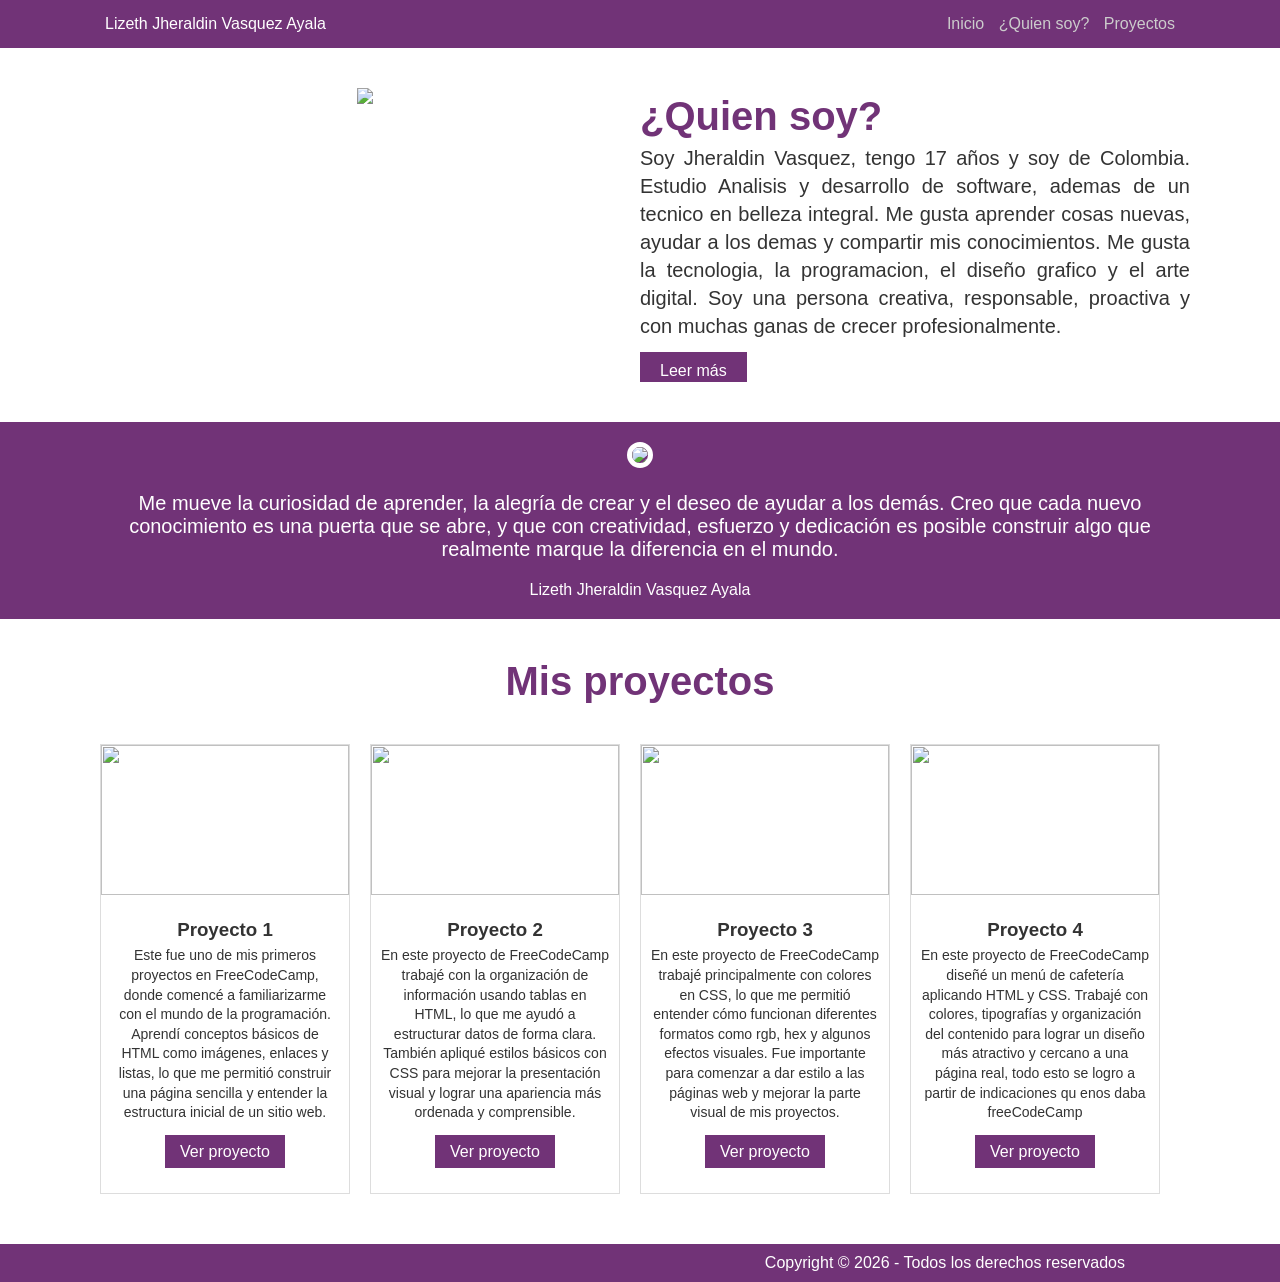
==== commit a70d19fc: "Update index.html" ====
--- a/Quien Soy/index.html
+++ b/Quien Soy/index.html
@@ -144,10 +144,9 @@
     </footer>
 
 </body>
-</html>
 
 <style>
-{
+*{
     margin:0;
     padding:0;
     box-sizing:border-box;
@@ -178,10 +177,8 @@
 .logo{
     float:left;
     margin:15px;
-}
-
-.logo span{
-    color:#fff;
+    color:#fff;
+
 }
 
 .menu{
@@ -193,8 +190,8 @@
     color:#ccc;
     text-decoration:none;
     margin-left:10px;
-}
-
+    
+}
 .menu a:hover{
     color:#fff;
 }
@@ -206,7 +203,7 @@
 
 .columna-imagen{
     float:left;
-    width:50%;
+    width:550px;
     text-align:center;
 }
 
@@ -216,7 +213,7 @@
 
 .columna-texto{
     float:left;
-    width:50%;
+    width:550px;
     line-height:1.4;
 }
 
@@ -227,6 +224,7 @@
 
 .jheraldin{
     font-size:20px;
+    text-align: justify;
 }
 
 .boton-leer{
@@ -245,7 +243,7 @@
 
 .imagen-perfil img{
     width:200px;
-    border-radius:50%;
+    border-radius:100px;
     border:5px solid #fff;
 }
 
@@ -292,7 +290,6 @@
 .contenido-proyecto{
     padding:10px;
     text-align:center;
-    overflow:hidden;
 }
 
 /* TITULO */
@@ -328,8 +325,8 @@
 }
 
 .pie-pagina p{
-    text-align:right; /* lo manda a la derecha */
-    margin-right:145px; /* 🔥 separación del borde */
+    text-align:right; 
+    margin-right:145px; 
 }
 </style>
 
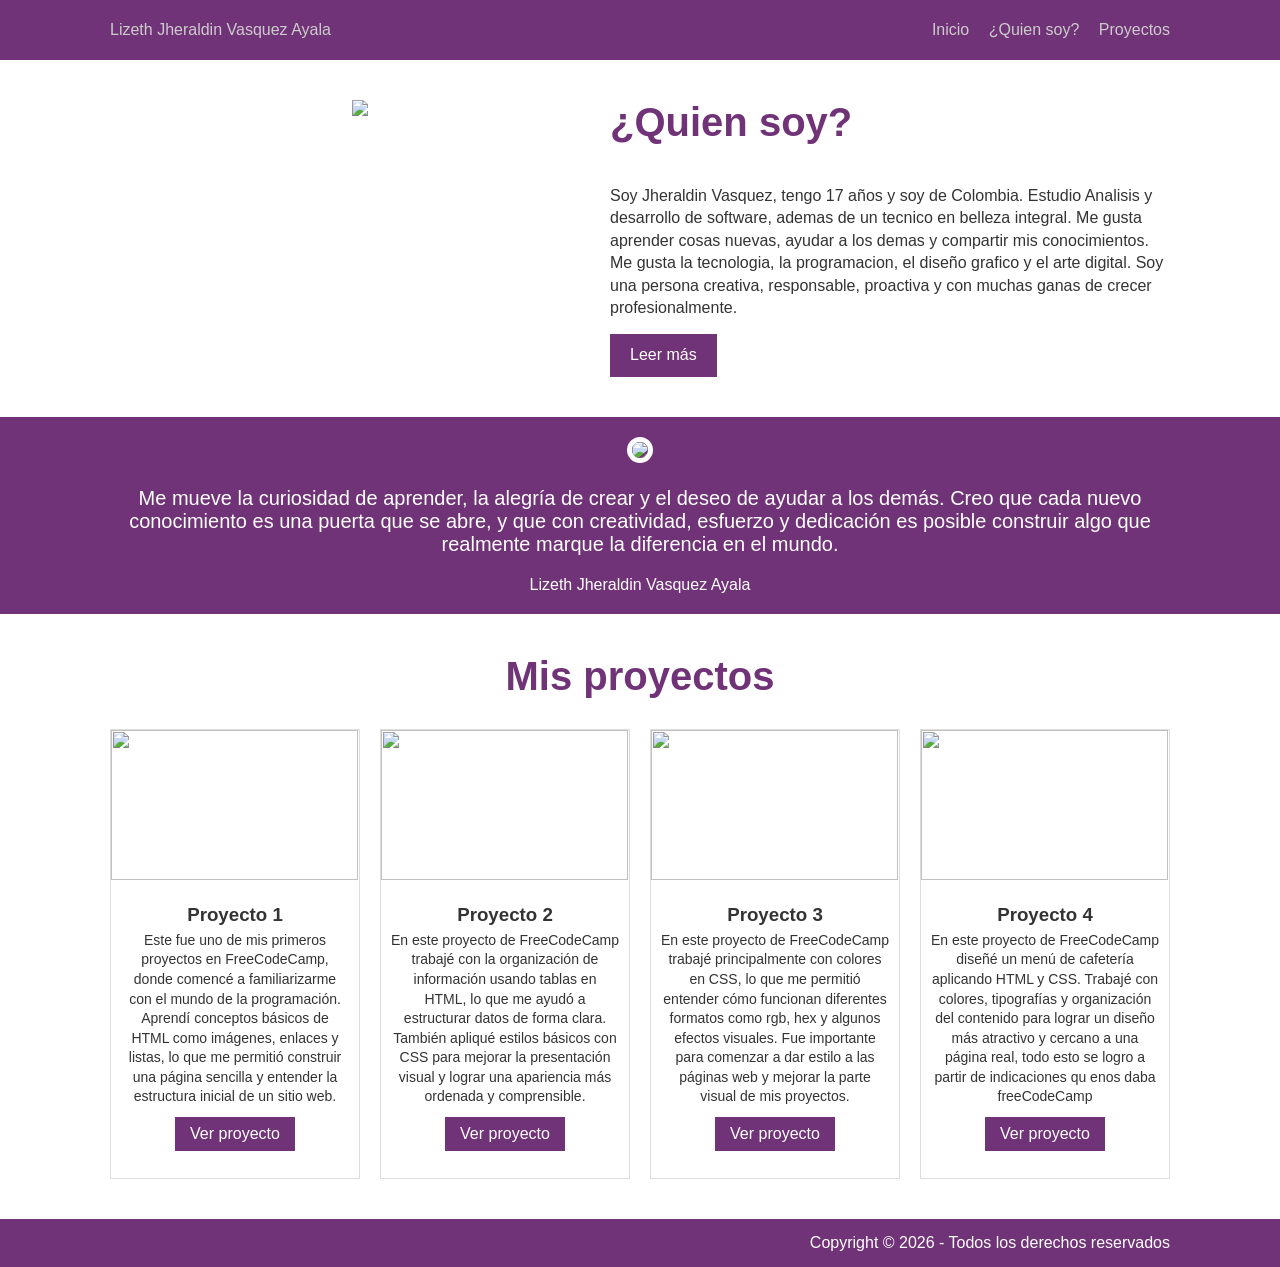
==== commit 6c1ed141: "Update index.html" ====
--- a/Quien Soy/index.html
+++ b/Quien Soy/index.html
@@ -1,209 +1,195 @@
 <!DOCTYPE html>
 <html lang="es">
 <head>
-    <link rel="stylesheet" href="estilos.css">
-    <meta charset="UTF-8">
-    <meta name="viewport" content="width=device-width, initial-scale=1.0"/>
-    <title>Lizeth Jheraldin Vasquez Ayala</title>
+<link rel="stylesheet" href="style.css">
+<meta charset="UTF-8">
+<meta name="viewport" content="width=device-width, initial-scale=1.0"/>
+<title>Lizeth Jheraldin Vasquez Ayala</title>
 </head>
 
 <body>
 
-    <!-- BARRA SUPERIOR -->
-    <div class="barra-superior">
-        <div class="contenedor">
-            <div class="logo">
-                <span>Lizeth Jheraldin Vasquez Ayala</span>
-            </div>
-
-            <div class="menu">
-                <a href="#">Inicio</a>
-                <a href="#">¿Quien soy?</a>
-                <a href="#">Proyectos</a>
-            </div>
-        </div>
-    </div>
-
-    <!-- QUIEN SOY -->
-    <div class="seccion-quiensoy">
-        <div class="contenedor">
-            
-            <div class="columna-imagen">
-                <img src="https://images.icon-icons.com/1999/PNG/512/avatar_people_person_profile_user_woman_icon_123359.png">
-            </div>
-
-            <div class="columna-texto">
-                <h2>¿Quien soy?</h2>
-
-                <p class="jheraldin">
-                    Soy Jheraldin Vasquez, tengo 17 años y soy de Colombia. Estudio Analisis y desarrollo de software, ademas de un tecnico en belleza integral. Me gusta aprender cosas nuevas, ayudar a los demas y compartir mis conocimientos. Me gusta la tecnologia, la programacion, el diseño grafico y el arte digital. Soy una persona creativa, responsable, proactiva y con muchas ganas de crecer profesionalmente.
-                </p>
-
-                <p class="boton">
-                    <a href="#" class="boton-leer">Leer más</a>
-                </p>
-            </div>
-
-        </div>
-    </div>
-
-    <!-- PERFIL -->
-    <div class="seccion-perfil">
-        <div class="contenedor">
-
-            <div class="imagen-perfil">
-                <img src="https://images.icon-icons.com/1999/PNG/512/avatar_people_person_profile_user_woman_icon_123359.png">
-            </div>
-
-            <div class="texto-frase">
-                Me mueve la curiosidad de aprender, la alegría de crear y el deseo de ayudar a los demás. Creo que cada nuevo conocimiento es una puerta que se abre, y que con creatividad, esfuerzo y dedicación es posible construir algo que realmente marque la diferencia en el mundo.
-            </div>
-
-            <div class="autor">
-                Lizeth Jheraldin Vasquez Ayala
-            </div>
-
-        </div>
-    </div>
-
-    <!-- PROYECTOS -->
-    <div class="seccion-proyectos">
-        <h2>Mis proyectos</h2>
-
-        <div class="contenedor">
-
-            <div class="tarjeta-proyecto">
-                <img src="https://global.discourse-cdn.com/freecodecamp/original/4X/3/d/e/3decb72803d0882e65ff30d778310f97228da2fc.jpeg">
-
-                <div class="contenido-proyecto">
-                    <h3>Proyecto 1</h3>
-
-                    <p class="texto">
-                        Este fue uno de mis primeros proyectos en FreeCodeCamp, donde comencé a familiarizarme con el mundo de la programación. Aprendí conceptos básicos de HTML como imágenes, enlaces y listas, lo que me permitió construir una página sencilla y entender la estructura inicial de un sitio web.
-                    </p>
-
-                    <p class="boton">
-                        <a href="#" class="boton-proyecto">Ver proyecto</a>
-                    </p>
-                </div>
-            </div>
-
-            <div class="tarjeta-proyecto">
-                <img src="https://user-images.githubusercontent.com/78083890/180297257-d5cb8945-c400-45d4-981f-70b73915e8c7.png">
-
-                <div class="contenido-proyecto">
-                    <h3>Proyecto 2</h3>
-
-                    <p class="texto">
-                        En este proyecto de FreeCodeCamp trabajé con la organización de información usando tablas en HTML, lo que me ayudó a estructurar datos de forma clara. También apliqué estilos básicos con CSS para mejorar la presentación visual y lograr una apariencia más ordenada y comprensible.
-                    </p>
-
-                    <p class="boton">
-                        <a href="#" class="boton-proyecto">Ver proyecto</a>
-                    </p>
-                </div>
-            </div>
-
-            <div class="tarjeta-proyecto">
-                <img src="https://raw.githubusercontent.com/chanwaihan/Colored-Markers/main/colored-markers-preview.jpg">
-
-                <div class="contenido-proyecto">
-                    <h3>Proyecto 3</h3>
-
-                    <p class="texto">
-                        En este proyecto de FreeCodeCamp trabajé principalmente con colores en CSS, lo que me permitió entender cómo funcionan diferentes formatos como rgb, hex y algunos efectos visuales. Fue importante para comenzar a dar estilo a las páginas web y mejorar la parte visual de mis proyectos.
-                    </p>
-
-                    <p class="boton">
-                        <a href="#" class="boton-proyecto">Ver proyecto</a>
-                    </p>
-                </div>
-            </div>
-
-            <div class="tarjeta-proyecto">
-                <img src="https://shot.plnkr.co/YOZcpZM5tWC3nagV.png?d=2022-03-07T23:16:04.054Z">
-
-                <div class="contenido-proyecto">
-                    <h3>Proyecto 4</h3>
-
-                    <p class="texto">
-                        En este proyecto de FreeCodeCamp diseñé un menú de cafetería aplicando HTML y CSS. Trabajé con colores, tipografías y organización del contenido para lograr un diseño más atractivo y cercano a una página real, todo esto se logro a partir de indicaciones qu enos daba freeCodeCamp
-                    </p>
-
-                    <p class="boton">
-                        <a href="#" class="boton-proyecto">Ver proyecto</a>
-                    </p>
-                </div>
-            </div>
-
-        </div>
-    </div>
-
-    <footer class="pie-pagina">
-        <p>Copyright © 2026 - Todos los derechos reservados</p>
-    </footer>
+<!-- BARRA SUPERIOR -->
+<div class="barra-superior">
+  <div class="contenedor">
+
+    <div class="logo">
+      <span>Lizeth Jheraldin Vasquez Ayala</span>
+    </div>
+
+    <div class="menu">
+      <a href="#">Inicio</a>
+      <a href="#">¿Quien soy?</a>
+      <a href="#">Proyectos</a>
+    </div>
+
+  </div>
+</div>
+
+
+<!-- QUIEN SOY -->
+<div class="seccion-quiensoy">
+  <div class="contenedor">
+
+    <div class="columna-imagen">
+      <img src="https://images.icon-icons.com/1999/PNG/512/avatar_people_person_profile_user_woman_icon_123359.png">
+    </div>
+
+    <div class="columna-texto">
+      <h2>¿Quien soy?</h2>
+      <p>
+Soy Jheraldin Vasquez, tengo 17 años y soy de Colombia. Estudio Analisis y desarrollo de software, ademas de un tecnico en belleza integral. Me gusta aprender cosas nuevas, ayudar a los demas y compartir mis conocimientos. Me gusta la tecnologia, la programacion, el diseño grafico y el arte digital. Soy una persona creativa, responsable, proactiva y con muchas ganas de crecer profesionalmente.
+      </p>
+<p class="boton"><a href="#" class="boton-leer">Leer más</a></p>  
+  </div>
+
+  </div>
+</div>
+
+
+<!-- PERFIL -->
+<div class="seccion-perfil">
+  <div class="contenedor">
+
+    <div class="imagen-perfil">
+      <img src="https://images.icon-icons.com/1999/PNG/512/avatar_people_person_profile_user_woman_icon_123359.png">
+    </div>
+
+    <div class="texto-frase">
+Me mueve la curiosidad de aprender, la alegría de crear y el deseo de ayudar a los demás. Creo que cada nuevo conocimiento es una puerta que se abre, y que con creatividad, esfuerzo y dedicación es posible construir algo que realmente marque la diferencia en el mundo.
+    </div>
+
+    <div class="autor">
+Lizeth Jheraldin Vasquez Ayala
+    </div>
+
+  </div>
+</div>
+
+
+<!-- PROYECTOS -->
+<div class="seccion-proyectos">
+
+<h2 >Mis proyectos</h2>
+
+<div class="contenedor">
+
+  <div class="tarjeta-proyecto">
+    <img src="https://global.discourse-cdn.com/freecodecamp/original/4X/3/d/e/3decb72803d0882e65ff30d778310f97228da2fc.jpeg">
+    <div class="contenido-proyecto">
+      <h3>Proyecto 1</h3>
+      <p class="texto">Este fue uno de mis primeros proyectos en FreeCodeCamp, donde comencé a familiarizarme con el mundo de la programación. Aprendí conceptos básicos de HTML como imágenes, enlaces y listas, lo que me permitió construir una página sencilla y entender la estructura inicial de un sitio web.</p>
+   
+<p class="boton"><a href="#" class="boton-proyecto">Ver proyecto</a></p>     </div>
+  </div>
+
+  <div class="tarjeta-proyecto">
+    <img src="https://user-images.githubusercontent.com/78083890/180297257-d5cb8945-c400-45d4-981f-70b73915e8c7.png">
+    <div class="contenido-proyecto">
+      <h3>Proyecto 2</h3>
+      <p class="texto">En este proyecto de FreeCodeCamp trabajé con la organización de información usando tablas en HTML, lo que me ayudó a estructurar datos de forma clara. También apliqué estilos básicos con CSS para mejorar la presentación visual y lograr una apariencia más ordenada y comprensible.</p>
+
+  <p class="boton"><a href="#" class="boton-proyecto">Ver proyecto</a></p>
+ </div>
+  </div>
+
+  <div class="tarjeta-proyecto">
+    <img src="https://raw.githubusercontent.com/chanwaihan/Colored-Markers/main/colored-markers-preview.jpg">
+    <div class="contenido-proyecto">
+      <h3>Proyecto 3</h3>
+      <p class="texto">En este proyecto de FreeCodeCamp trabajé principalmente con colores en CSS, lo que me permitió entender cómo funcionan diferentes formatos como rgb, hex y algunos efectos visuales. Fue importante para comenzar a dar estilo a las páginas web y mejorar la parte visual de mis proyectos.</p>
+
+  <p class="boton"><a href="#" class="boton-proyecto">Ver proyecto</a></p>    </div>
+  </div>
+
+  <div class="tarjeta-proyecto">
+    <img src="https://shot.plnkr.co/YOZcpZM5tWC3nagV.png?d=2022-03-07T23:16:04.054Z">
+    <div class="contenido-proyecto">
+      <h3>Proyecto 4</h3>
+      <p class="texto">En este proyecto de FreeCodeCamp diseñé un menú de cafetería aplicando HTML y CSS. Trabajé con colores, tipografías y organización del contenido para lograr un diseño más atractivo y cercano a una página real, todo esto se logro a partir de indicaciones qu enos daba freeCodeCamp</p>
+
+  <p class="boton"><a href="#" class="boton-proyecto">Ver proyecto</a></p>    </div>
+  </div>
+
+</div>
+</div>
+
+
+<footer class="pie-pagina">
+  <div class="contenedor">
+    <p>Copyright © 2026 - Todos los derechos reservados</p>
+  </div>
+</footer>
 
 </body>
-
-<style>
-*{
+    <style>
+        *{
     margin:0;
     padding:0;
-    box-sizing:border-box;
+    box-sizing:border-box; /* hace que el tamaño incluya padding */
+}
+
+html, body{
+    overflow-x: hidden; /* evita que salga scroll horizontal (lo blanco) */
 }
 
 body{
-    font-family:Arial;
+    font-family:Arial, sans-serif;
     background:#fff;
     color:#333;
 }
 
-.texto{
-    font-size:15px;
-}
-
-/* CONTENEDOR */
+
+/* =========================
+   CONTENEDOR → es la "línea imaginaria"
+   centra TODO el contenido de la página
+   ========================= */
 .contenedor{
-    width:1100px;
-    margin:0 auto;
-    overflow:hidden;
-}
-
-/* BARRA SUPERIOR */
+    max-width:1100px; 
+    width:100%;     
+    margin:0 auto;    
+    padding:0 20px;   
+}
+
 .barra-superior{
-    background:#713377;
-}
-
+    background:#713377; /* fondo morado */
+}
+
+.barra-superior .contenedor{
+    display:flex; /* pone logo y menú en fila */
+    justify-content:space-between; /* separa izquierda y derecha */
+    align-items:center; /* centra verticalmente */
+    height:60px;
+}
+
+/* LOGO → texto de tu nombre */
 .logo{
-    float:left;
-    margin:15px;
-    color:#fff;
-
-}
-
-.menu{
-    float:right;
-    margin:15px;
-}
-
+    color:#ccc;
+}
+
+/* MENU → links de navegación */
 .menu a{
     color:#ccc;
     text-decoration:none;
-    margin-left:10px;
-    
-}
+    margin-left:15px; /* separación entre links */
+}
+
 .menu a:hover{
-    color:#fff;
-}
-
-/* QUIEN SOY */
+    color:#fff; /* efecto al pasar el mouse */
+}
+
+
 .seccion-quiensoy{
-    margin:40px 0;
-}
-
+    margin:40px 0; /* espacio arriba y abajo */
+}
+
+.seccion-quiensoy .contenedor{
+    display:flex; 
+}
+
+/* IMAGEN → lado izquierdo */
 .columna-imagen{
-    float:left;
-    width:550px;
+    width:500px;
     text-align:center;
 }
 
@@ -211,55 +197,62 @@
     width:300px;
 }
 
+/* TEXTO → lado derecho */
 .columna-texto{
-    float:left;
-    width:550px;
-    line-height:1.4;
-}
-
+    width:560px;
+}
+
+/* TITULO "Quién soy" */
 .columna-texto h2{
     font-size:40px;
     color:#713377;
-}
-
-.jheraldin{
-    font-size:20px;
-    text-align: justify;
-}
-
+    margin-bottom:40px;
+}
+
+/* PÁRRAFO */
+.columna-texto p{
+    line-height:1.4; /* separación entre líneas */
+}
+
+/* BOTÓN "Leer más" */
 .boton-leer{
+    display:inline-block;
     background:#713377;
     color:#fff;
+    padding:10px 20px;
+    margin-top:15px;
     text-decoration:none;
-    padding:10px 20px;
-}
-
-/* PERFIL */
+}
+
+
+/*contenedor morado*/
 .seccion-perfil{
     background:#713377;
-    text-align:center;
-    padding:20px;
-}
-
+    text-align:center; 
+    padding:20px 20px;
+}
+
+/* FOTO REDONDA */
 .imagen-perfil img{
     width:200px;
-    border-radius:100px;
+    border-radius:50%; /* hace círculo */
     border:5px solid #fff;
 }
 
+/* FRASE */
 .texto-frase{
     color:#fff;
-    margin:20px;
+    margin:20px 0;
     font-size:20px;
 }
 
+/* AUTOR */
 .autor{
     color:#fff;
 }
 
-/* PROYECTOS */
 .seccion-proyectos{
-    margin:40px;
+    margin:40px 0;
 }
 
 .seccion-proyectos h2{
@@ -269,24 +262,27 @@
     margin-bottom:30px;
 }
 
-/* TARJETAS */
-/* TARJETAS */
+/* CONTENEDOR DE TARJETAS */
+.seccion-proyectos .contenedor{
+    display:flex; /* pone tarjetas en fila */
+    justify-content:center; /* las centra */
+    gap:20px; /* espacio entre tarjetas */
+}
+
+/* TARJETA INDIVIDUAL */
 .tarjeta-proyecto{
     width:250px;
     height:450px;
     border:1px solid #ddd;
-    margin:10px;
-    float:left;
-}
-
-/* IMAGEN */
+}
+
+/* IMAGEN DE TARJETA */
 .tarjeta-proyecto img{
-    width:248px;
+    width:247px;
     height:150px;
-    margin:0;
-}
-
-/* CONTENIDO */
+}
+
+/* CONTENIDO DE TARJETA */
 .contenido-proyecto{
     padding:10px;
     text-align:center;
@@ -300,34 +296,113 @@
 /* TEXTO */
 .texto{
     font-size:14px;
-    margin:0 0 10px 0;
+    margin-bottom:10px;
     line-height:1.4;
 }
 
-/* BOTON */
+/* BOTÓN */
 .boton-proyecto{
+    display:inline-block;
     background:#713377;
     color:#fff;
+    padding:8px 15px;
     text-decoration:none;
-    padding:8px 15px;
-}
-
-.boton{
-    margin-top:20px;
-}
-
-/* FOOTER */
+}
+
+
+
 .pie-pagina{
     background:#713377;
     color:#fff;
-    text-align:center;
-    padding:10px;
-}
-
-.pie-pagina p{
+    padding:15px 0;
+}
+
+/* TEXTO DEL FOOTER */
+.pie-pagina .contenedor{
     text-align:right; 
-    margin-right:145px; 
-}
-</style>
-
+}
+
+
+/*
+/* MEDIA QUERY TABLET → permite que las tarjetas bajen en 2 filas */
+@media (max-width: 1072px){
+    .seccion-proyectos .contenedor{
+        flex-wrap: wrap;
+        justify-content:center;
+    }
+}
+
+
+/* MEDIA QUERY MÓVIL → pasa "quién soy" de horizontal a vertical */
+@media (max-width: 600px){
+    .seccion-quiensoy .contenedor{
+        flex-direction: column;
+        align-items: center;
+    }
+
+    .columna-imagen,
+    .columna-texto{
+        width:500px;
+    }
+
+    .columna-texto{
+        text-align: justify;
+    }
+
+    .boton{
+        text-align: center;
+    }
+
+    .columna-texto h2{
+        text-align: center;
+    }
+}
+
+
+/* MEDIA QUERY FOOTER → centra el texto en pantallas pequeñas */
+@media (max-width: 408px){
+    .pie-pagina .contenedor{
+        text-align:center;
+    }
+}
+
+
+/* MEDIA QUERY AJUSTE MEDIO → reduce ancho de columnas */
+@media (max-width: 524px){
+    .columna-imagen,
+    .columna-texto{
+        width:400px;
+    }
+}
+
+
+/* MEDIA QUERY AJUSTE PEQUEÑO → columnas más angostas */
+@media (max-width: 432px){
+    .columna-imagen,
+    .columna-texto{
+        width:250px;
+    }
+}
+
+
+/* MEDIA QUERY NAVBAR → menú se pone vertical */
+@media (max-width: 518px){
+    .barra-superior .contenedor{
+        flex-direction: column;
+        align-items: center;
+        height: auto;
+        padding:10px 0;
+    }
+
+    .menu{
+        margin-top:10px;
+        text-align:center;
+    }
+
+    .menu a{
+        display:block;
+        margin:5px 0;
+    }
+}
+    </style>
 </html>
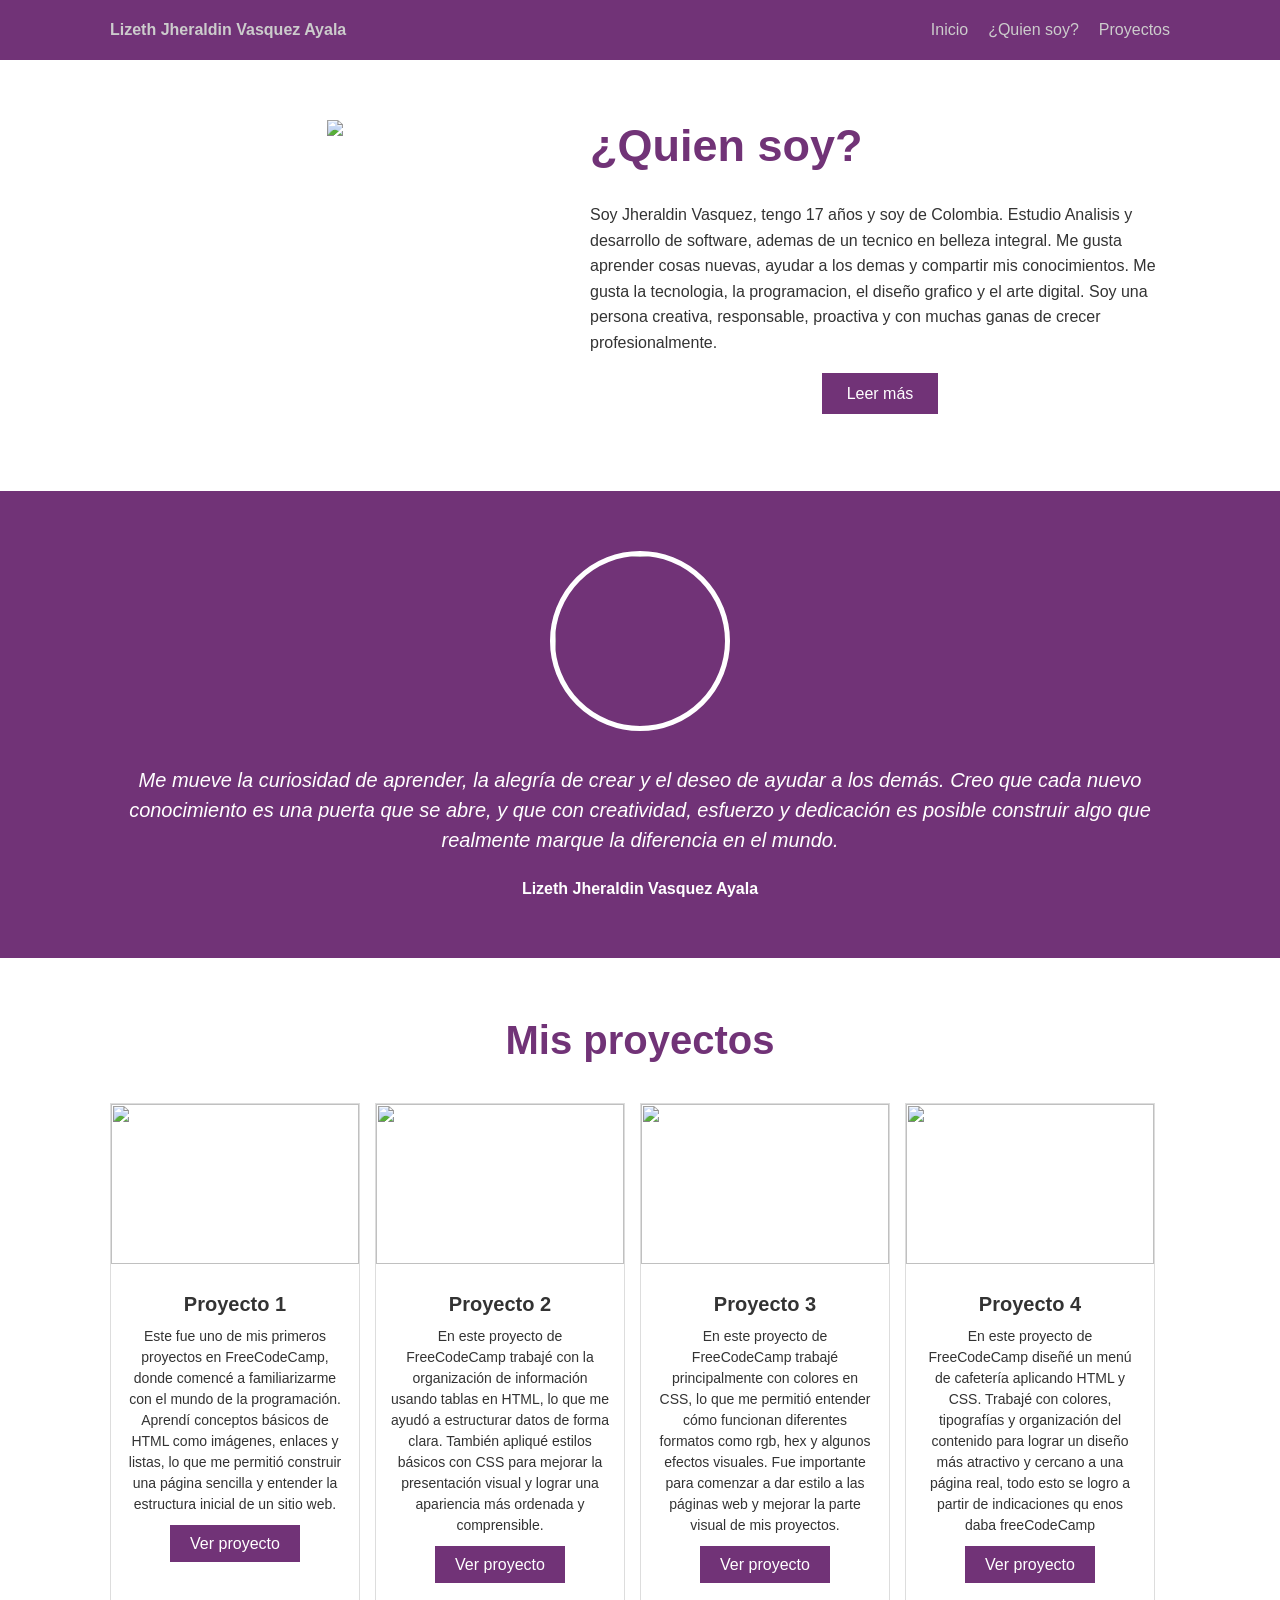
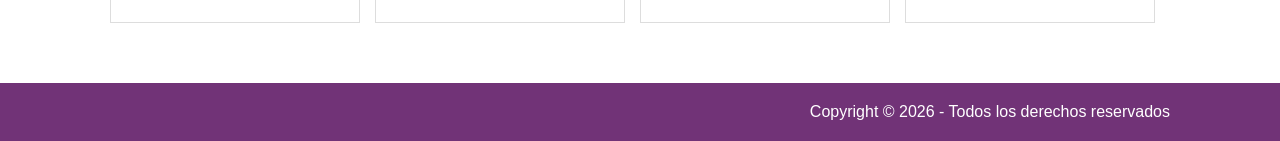
==== commit 094140f9: "Update index.html" ====
--- a/Quien Soy/index.html
+++ b/Quien Soy/index.html
@@ -122,287 +122,273 @@
 </footer>
 
 </body>
-    <style>
-        *{
-    margin:0;
-    padding:0;
-    box-sizing:border-box; /* hace que el tamaño incluya padding */
-}
-
-html, body{
-    overflow-x: hidden; /* evita que salga scroll horizontal (lo blanco) */
-}
-
-body{
-    font-family:Arial, sans-serif;
-    background:#fff;
-    color:#333;
-}
-
-
-/* =========================
-   CONTENEDOR → es la "línea imaginaria"
-   centra TODO el contenido de la página
-   ========================= */
-.contenedor{
-    max-width:1100px; 
-    width:100%;     
-    margin:0 auto;    
-    padding:0 20px;   
-}
-
-.barra-superior{
-    background:#713377; /* fondo morado */
-}
-
-.barra-superior .contenedor{
-    display:flex; /* pone logo y menú en fila */
-    justify-content:space-between; /* separa izquierda y derecha */
-    align-items:center; /* centra verticalmente */
-    height:60px;
-}
-
-/* LOGO → texto de tu nombre */
-.logo{
-    color:#ccc;
-}
-
-/* MENU → links de navegación */
-.menu a{
-    color:#ccc;
-    text-decoration:none;
-    margin-left:15px; /* separación entre links */
-}
-
-.menu a:hover{
-    color:#fff; /* efecto al pasar el mouse */
-}
-
-
-.seccion-quiensoy{
-    margin:40px 0; /* espacio arriba y abajo */
-}
-
-.seccion-quiensoy .contenedor{
-    display:flex; 
-}
-
-/* IMAGEN → lado izquierdo */
-.columna-imagen{
-    width:500px;
-    text-align:center;
-}
-
-.columna-imagen img{
-    width:300px;
-}
-
-/* TEXTO → lado derecho */
-.columna-texto{
-    width:560px;
-}
-
-/* TITULO "Quién soy" */
-.columna-texto h2{
-    font-size:40px;
-    color:#713377;
-    margin-bottom:40px;
-}
-
-/* PÁRRAFO */
-.columna-texto p{
-    line-height:1.4; /* separación entre líneas */
-}
-
-/* BOTÓN "Leer más" */
-.boton-leer{
-    display:inline-block;
-    background:#713377;
-    color:#fff;
-    padding:10px 20px;
-    margin-top:15px;
-    text-decoration:none;
-}
-
-
-/*contenedor morado*/
-.seccion-perfil{
-    background:#713377;
-    text-align:center; 
-    padding:20px 20px;
-}
-
-/* FOTO REDONDA */
-.imagen-perfil img{
-    width:200px;
-    border-radius:50%; /* hace círculo */
-    border:5px solid #fff;
-}
-
-/* FRASE */
-.texto-frase{
-    color:#fff;
-    margin:20px 0;
-    font-size:20px;
-}
-
-/* AUTOR */
-.autor{
-    color:#fff;
-}
-
-.seccion-proyectos{
-    margin:40px 0;
-}
-
-.seccion-proyectos h2{
-    font-size:40px;
-    text-align:center;
-    color:#713377;
-    margin-bottom:30px;
-}
-
-/* CONTENEDOR DE TARJETAS */
-.seccion-proyectos .contenedor{
-    display:flex; /* pone tarjetas en fila */
-    justify-content:center; /* las centra */
-    gap:20px; /* espacio entre tarjetas */
-}
-
-/* TARJETA INDIVIDUAL */
-.tarjeta-proyecto{
-    width:250px;
-    height:450px;
-    border:1px solid #ddd;
-}
-
-/* IMAGEN DE TARJETA */
-.tarjeta-proyecto img{
-    width:247px;
-    height:150px;
-}
-
-/* CONTENIDO DE TARJETA */
-.contenido-proyecto{
-    padding:10px;
-    text-align:center;
-}
-
-/* TITULO */
-.contenido-proyecto h3{
-    margin:10px 0 5px 0;
-}
-
-/* TEXTO */
-.texto{
-    font-size:14px;
-    margin-bottom:10px;
-    line-height:1.4;
-}
-
-/* BOTÓN */
-.boton-proyecto{
-    display:inline-block;
-    background:#713377;
-    color:#fff;
-    padding:8px 15px;
-    text-decoration:none;
-}
-
-
-
-.pie-pagina{
-    background:#713377;
-    color:#fff;
-    padding:15px 0;
-}
-
-/* TEXTO DEL FOOTER */
-.pie-pagina .contenedor{
-    text-align:right; 
-}
-
-
-/*
-/* MEDIA QUERY TABLET → permite que las tarjetas bajen en 2 filas */
-@media (max-width: 1072px){
-    .seccion-proyectos .contenedor{
-        flex-wrap: wrap;
-        justify-content:center;
-    }
-}
-
-
-/* MEDIA QUERY MÓVIL → pasa "quién soy" de horizontal a vertical */
-@media (max-width: 600px){
-    .seccion-quiensoy .contenedor{
+
+  <style>
+    * {
+    margin: 0;
+    padding: 0;
+    box-sizing: border-box;
+}
+
+html, body {
+    overflow-x: hidden;
+}
+
+body {
+    font-family: Arial, sans-serif;
+    background: rgb(255, 255, 255);
+    color: rgb(51, 51, 51);
+}
+
+.contenedor {
+    max-width: 1100px; 
+    width: 100%;    
+    margin: 0 auto;    
+    padding: 0 20px;
+}
+
+.barra-superior {
+    background: rgb(113, 51, 119); 
+    overflow: hidden;
+}
+
+.barra-superior .contenedor {
+    height: 60px;
+    line-height: 60px;
+}
+
+.logo {
+    color: rgb(204, 204, 204);
+    float: left;
+    font-weight: bold;
+}
+
+.menu {
+    float: right;
+}
+
+.menu a {
+    color: rgb(204, 204, 204);
+    text-decoration: none;
+    margin-left: 20px;
+    float: left;
+}
+
+.menu a:hover {
+    color: rgb(255, 255, 255);
+}
+
+.seccion-quiensoy {
+    padding: 60px 0;
+    overflow: hidden;
+}
+
+.columna-imagen {
+    width: 450px;
+    float: left;
+    text-align: center;
+}
+
+.columna-imagen img {
+    width: 300px;
+}
+
+.columna-texto {
+    width: 580px;
+    float: right;
+}
+
+.columna-texto h2 {
+    font-size: 45px;
+    color: rgb(113, 51, 119);
+    margin-bottom: 30px;
+}
+
+.columna-texto p {
+    line-height: 1.6;
+    margin-bottom: 25px;
+}
+
+.boton-leer {
+    background: rgb(113, 51, 119);
+    color: rgb(255, 255, 255);
+    padding: 12px 25px;
+    text-decoration: none;
+}
+
+.columna-texto .boton {
+    text-align: center;
+}
+
+.seccion-perfil {
+    background: rgb(113, 51, 119);
+    text-align: center; 
+    padding: 60px 0;
+    overflow: hidden;
+}
+
+.imagen-perfil img {
+    width: 180px;
+    height: 180px;
+    border-radius: 90px;
+    border: 5px solid rgb(255, 255, 255);
+}
+
+.texto-frase {
+    color: rgb(255, 255, 255);
+    margin: 25px 0;
+    font-size: 20px;
+    font-style: italic;
+    line-height: 1.5;
+}
+
+.autor {
+    color: rgb(255, 255, 255);
+    font-weight: bold;
+}
+
+.seccion-proyectos {
+    padding: 60px 0;
+    overflow: hidden;
+}
+
+.seccion-proyectos .contenedor {
+    overflow: hidden;
+}
+
+.seccion-proyectos h2 {
+    font-size: 40px;
+    text-align: center;
+    color: rgb(113, 51, 119);
+    margin-bottom: 40px;
+}
+
+.tarjeta-proyecto {
+    width: 250px;
+    height: 520px;
+    border: 1px solid rgb(221, 221, 221);
+    float: left;
+    margin-right: 15px;
+    background: rgb(255, 255, 255);
+}
+
+.tarjeta-proyecto:last-child {
+    margin-right: 0;
+}
+
+.tarjeta-proyecto img {
+    width: 248px;
+    height: 160px;
+}
+
+.contenido-proyecto {
+    padding: 15px;
+    text-align: center;
+}
+
+.contenido-proyecto h3 {
+    margin: 10px 0;
+    font-size: 20px;
+}
+
+.texto {
+    font-size: 14px;
+    margin-bottom: 20px;
+    line-height: 1.5;
+}
+
+.boton-proyecto {
+    background: rgb(113, 51, 119);
+    color: rgb(255, 255, 255);
+    padding: 10px 20px;
+    text-decoration: none;
+}
+
+.pie-pagina {
+    background: rgb(113, 51, 119);
+    color: rgb(255, 255, 255);
+    padding: 20px 0;
+    overflow: hidden;
+}
+
+.pie-pagina .contenedor {
+    text-align: right; 
+}
+
+
+
+@media (max-width: 1095px) {
+    .contenedor {
+        display: flex;       
+        flex-wrap: wrap;    
+        justify-content: center; 
+    }
+
+    .seccion-quiensoy .contenedor {
+        flex-direction: column; 
+        align-items: center;
+    }
+
+    .columna-imagen, 
+    .columna-texto {
+        width: 100%; 
+        float: none; 
+        text-align: center;
+    }
+
+    .tarjeta-proyecto {
+        float: none;
+        margin: 15px;
+    }
+}
+
+@media (max-width: 600px) {
+    .barra-superior .contenedor {
         flex-direction: column;
         align-items: center;
-    }
-
-    .columna-imagen,
-    .columna-texto{
-        width:500px;
-    }
-
-    .columna-texto{
-        text-align: justify;
-    }
-
-    .boton{
+        justify-content: center;
+        height: auto;
+        line-height: normal;
+        padding: 15px 0;
+    }
+
+    .logo {
+        float: none;
+        margin-bottom: 10px;
         text-align: center;
     }
-
-    .columna-texto h2{
-        text-align: center;
-    }
-}
-
-
-/* MEDIA QUERY FOOTER → centra el texto en pantallas pequeñas */
-@media (max-width: 408px){
-    .pie-pagina .contenedor{
-        text-align:center;
-    }
-}
-
-
-/* MEDIA QUERY AJUSTE MEDIO → reduce ancho de columnas */
-@media (max-width: 524px){
-    .columna-imagen,
-    .columna-texto{
-        width:400px;
-    }
-}
-
-
-/* MEDIA QUERY AJUSTE PEQUEÑO → columnas más angostas */
-@media (max-width: 432px){
-    .columna-imagen,
-    .columna-texto{
-        width:250px;
-    }
-}
-
-
-/* MEDIA QUERY NAVBAR → menú se pone vertical */
-@media (max-width: 518px){
-    .barra-superior .contenedor{
+    
+    .menu {
+        float: none;
+        display: flex;
         flex-direction: column;
         align-items: center;
-        height: auto;
-        padding:10px 0;
-    }
-
-    .menu{
-        margin-top:10px;
-        text-align:center;
-    }
-
-    .menu a{
-        display:block;
-        margin:5px 0;
-    }
-}
-    </style>
+        margin-top: 10px;
+        text-align: center;
+    }
+    
+    .menu a {
+        margin: 5px 0;
+        float: none;
+    }
+
+    .tarjeta-proyecto {
+        margin: 10px 0;
+    }
+}
+
+/* Forzar centrado del footer en pantallas muy pequeñas */
+@media (max-width: 420px) {
+    .pie-pagina .contenedor {
+        text-align: center !important;
+    }
+}
+
+
+@media (max-width: 420px) {
+    .pie-pagina .contenedor {
+        text-align: center;
+    }
+}
+  </style>
 </html>
